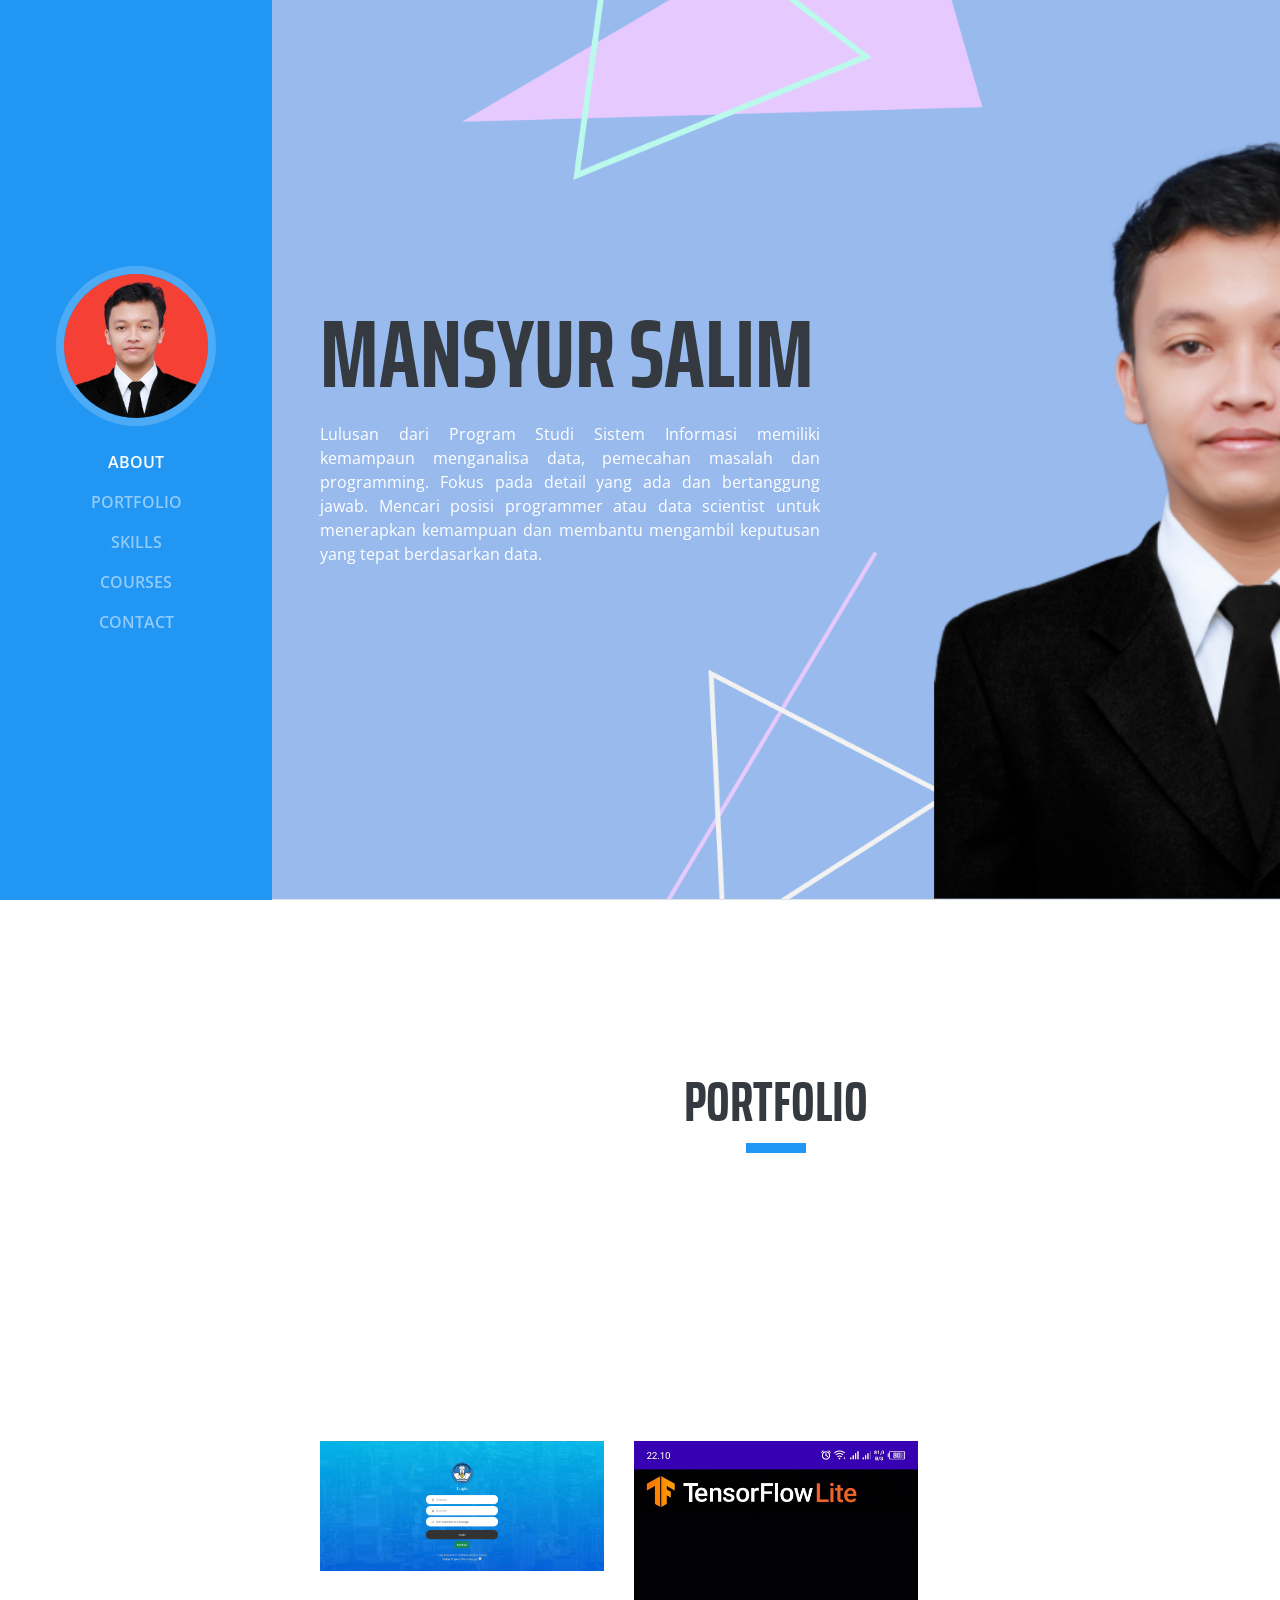
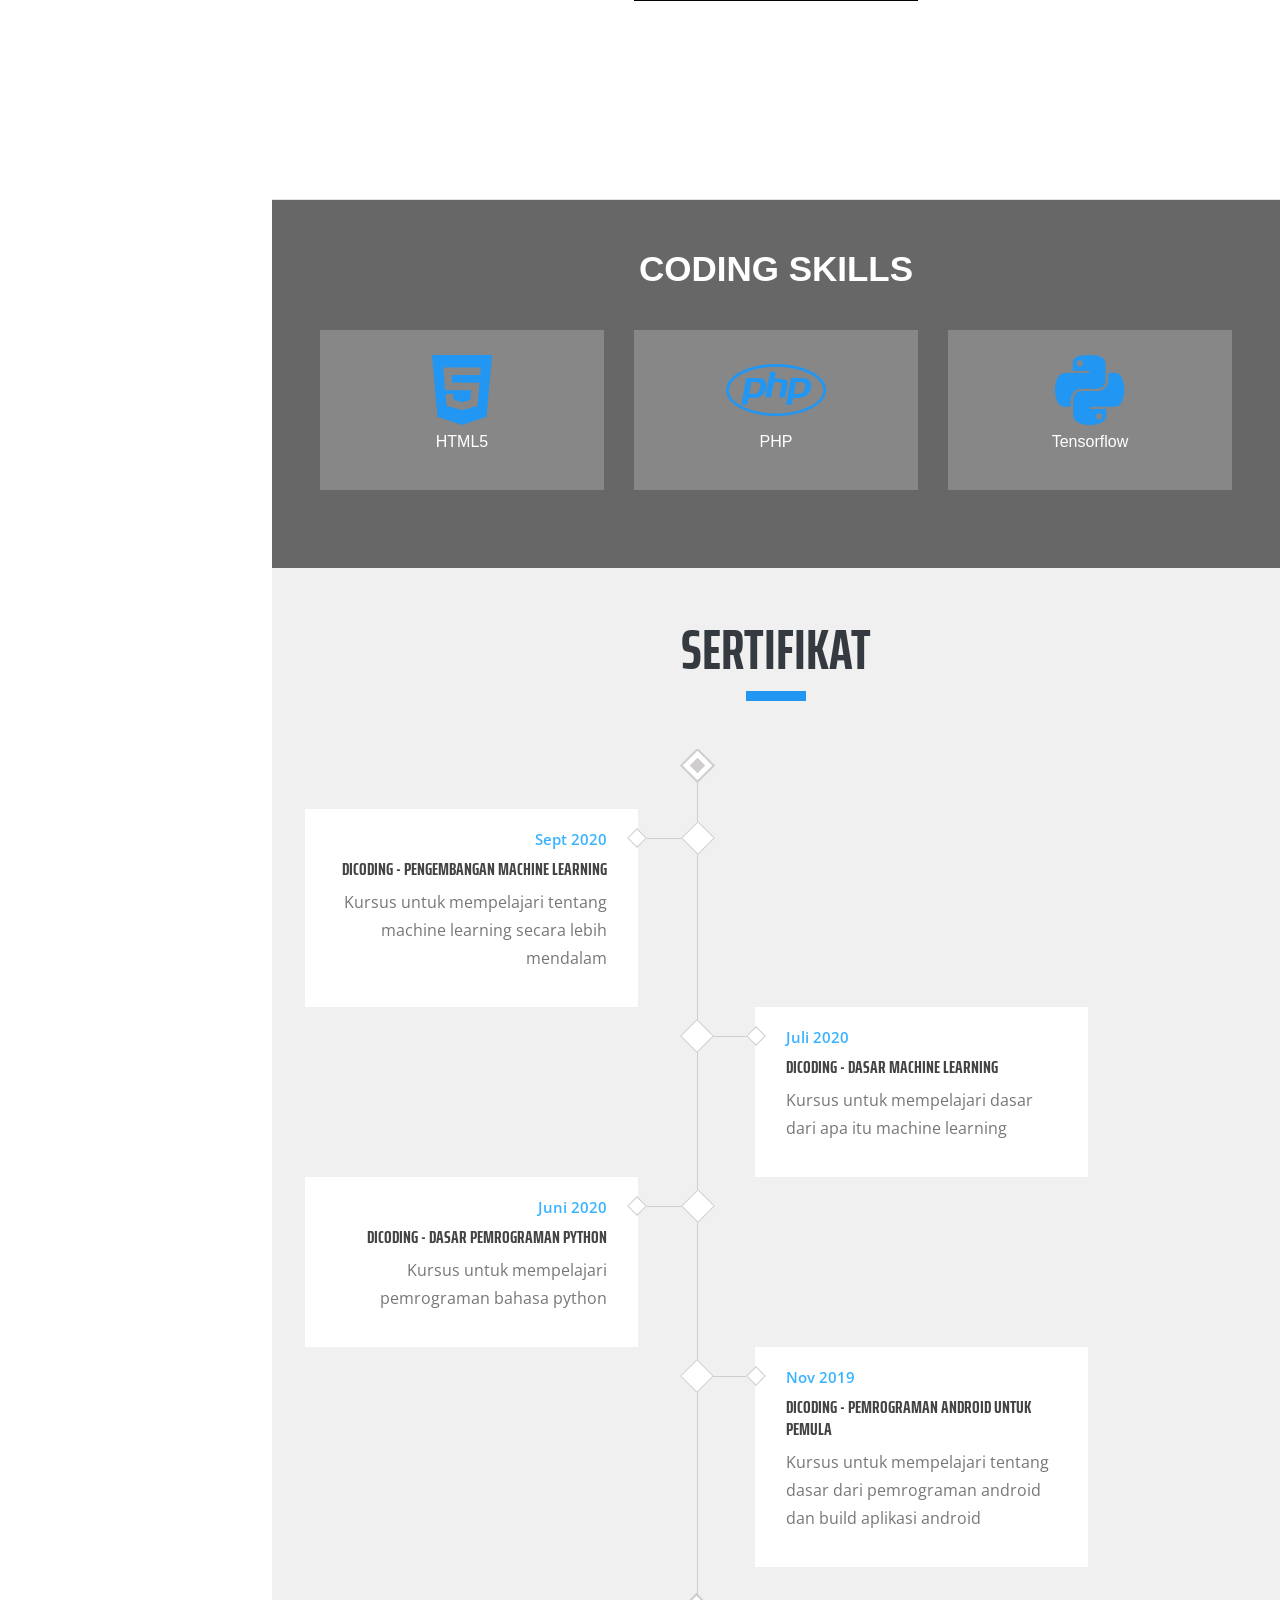
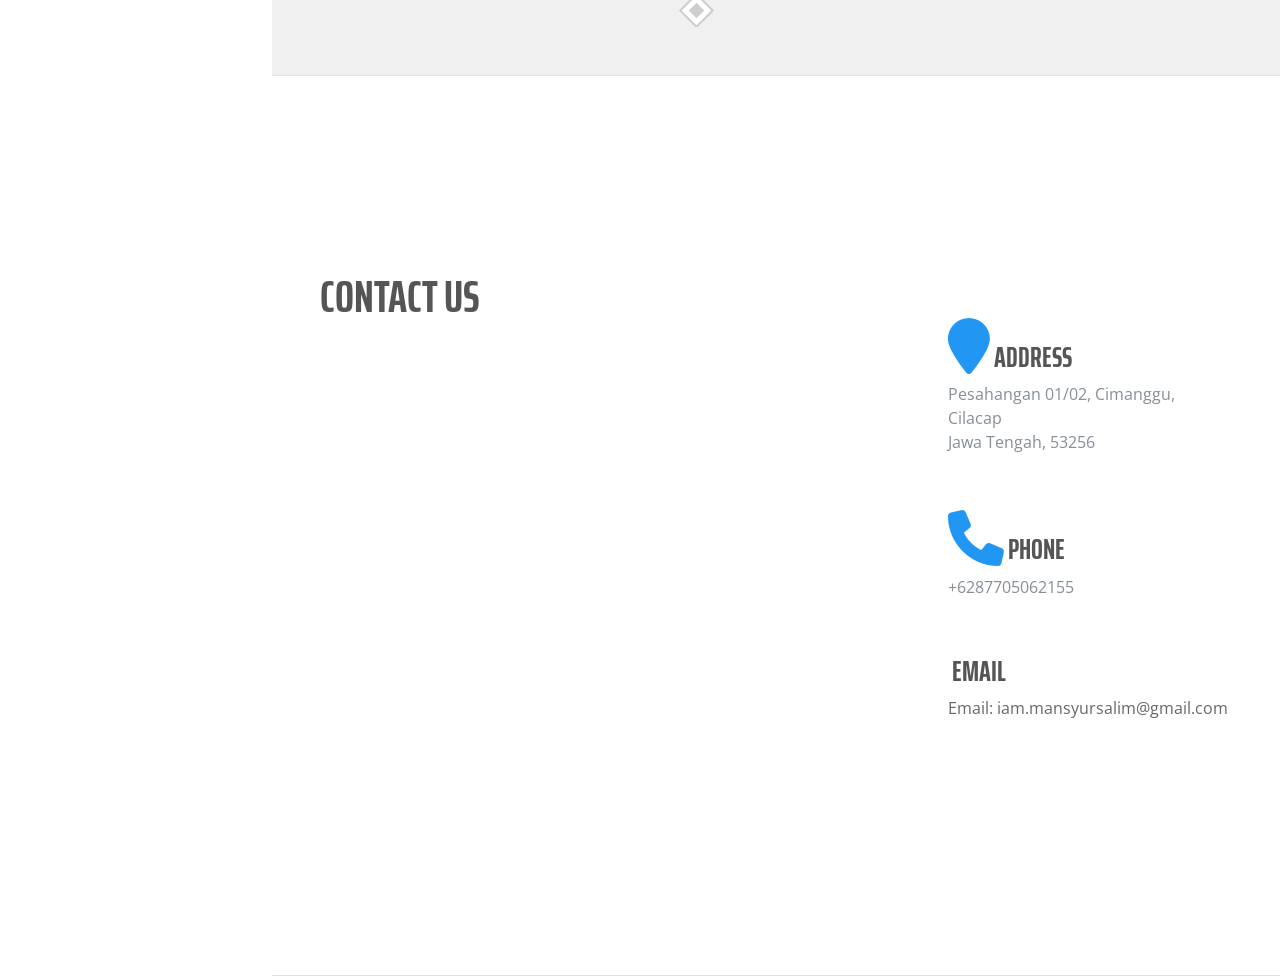
==== index.html @ 496618ad "major update" ====
<!DOCTYPE html>
<html lang="en">

<head>
  <meta charset="utf-8">
  <meta name="viewport" content="width=device-width, initial-scale=1, shrink-to-fit=no">
  <meta name="description" content="portfolio">
  <meta name="author" content="mansyur salim">

  <link rel="shortcut icon" href="assets/img/1700016093_Mansyur_Salim_hitam_putih.jpeg" type="image/x-icon">
  <title>Portfolio</title>

  <!-- Global stylesheets -->
  <link href="assets/css/bootstrap/bootstrap.min.css" rel="stylesheet">
  <link href="https://fonts.googleapis.com/css?family=Saira+Extra+Condensed:100,200,300,400,500,600,700,800,900" rel="stylesheet">
  <link href="https://fonts.googleapis.com/css?family=Open+Sans:300,300i,400,400i,600,600i,700,700i,800,800i" rel="stylesheet">
  <link href="assets/css/font-awesome/css/fontawesome.min.css" rel="stylesheet">
  <link href="assets/css/devicons/css/devicons.min.css" rel="stylesheet">
  <link rel="stylesheet" href="assets/css/font-awesome/css/solid.min.css">
  <link rel="stylesheet" href="assets/css/font-awesome/css/brands.min.css">
  <link href="assets/css/simple-line-icons/css/simple-line-icons.css" rel="stylesheet">
  <link href="assets/css/style.css" rel="stylesheet">
</head>

<body id="page-top">

  <nav class="navbar navbar-expand-lg navbar-dark bg-primary fixed-top" id="sideNav">
    <a class="navbar-brand js-scroll-trigger" href="#page-top">
      <span class="d-block d-lg-none  mx-0 px-0"><img src="assets/img/logo-white.png" alt="" class="img-fluid"></span>
      <span class="d-none d-lg-block">
        <img class="img-fluid img-profile rounded-circle mx-auto mb-2" src="assets/img/1700016093_Mansyur_Salim_Warna-removebg-preview.jpg" alt="">
      </span>
    </a>
    <button class="navbar-toggler" type="button" data-toggle="collapse" data-target="#navbarSupportedContent" aria-controls="navbarSupportedContent" aria-expanded="false" aria-label="Toggle navigation">
      <span class="navbar-toggler-icon"></span>
    </button>
    <div class="collapse navbar-collapse" id="navbarSupportedContent">
      <ul class="navbar-nav">
        <li class="nav-item">
          <a class="nav-link js-scroll-trigger" href="#about">About</a>
        </li>
        <li class="nav-item">
          <a class="nav-link js-scroll-trigger" href="#portfolio">Portfolio</a>
        </li>
        <li class="nav-item">
          <a class="nav-link js-scroll-trigger" href="#skills">Skills</a>
        </li>
        <li class="nav-item">
          <a class="nav-link js-scroll-trigger" href="#awards">Courses</a>
        </li>
        <li class="nav-item">
          <a class="nav-link js-scroll-trigger" href="#contact">Contact</a>
        </li>
      </ul>
    </div>
  </nav>

  <div class="container-fluid p-0">

    <!--====================================================
                        ABOUT
    ======================================================-->
    <section class="resume-section p-3 p-lg-5 d-flex d-column" id="about">
      <div class="my-auto">
        <img src="assets/assets/img/logo-s.png" class="img-fluid mb-3" alt="">
        <h1 class="mb-0">Mansyur Salim
        </h1>
        <br>
        <p class="mb-5" style="max-width: 500px; color: white; text-align: justify;">
          Lulusan dari Program Studi Sistem Informasi memiliki kemampaun menganalisa data, pemecahan masalah dan programming. Fokus pada detail yang ada dan bertanggung jawab. Mencari posisi programmer atau data scientist untuk menerapkan kemampuan dan membantu mengambil keputusan yang tepat berdasarkan data.
        </p>
      </div>
    </section>

    <!--====================================================
                        EXPERIENCE
    ======================================================-->

    <!--====================================================
                        PORTFOLIO
    ======================================================-->
    <section class="resume-section p-3 p-lg-5 d-flex flex-column" id="portfolio">
      <div class="row my-auto">
        <div class="col-12">
          <h2 class="  text-center">Portfolio</h2>
          <div class="mb-5 heading-border"></div>
        </div>
      </div>
      <div class="row my-auto">
        <div class="col-sm-4 portfolio-item filter finance">
          <a class="portfolio-link" href="#portfolioModal1" data-toggle="modal">
            <div class="caption-port">
              <div class="caption-port-content">
                <i class="fa fa-search-plus fa-3x"></i>
              </div>
            </div>
            <img class="img-fluid" src="assets/img/web-sekolah/websekolah1.png" alt="">
          </a>
        </div>
        <div class="col-sm-4 portfolio-item filter marketing">
          <a class="portfolio-link" href="#portfolioModal2" data-toggle="modal">
            <div class="caption-port">
              <div class="caption-port-content">
                <i class="fa fa-search-plus fa-3x"></i>
              </div>
            </div>
            <img class="img-fluid" src="assets/img/klasifikasi/Screenshot_20220427-221025.jpg" alt="">
          </a>
        </div>
      </div>
    </section>

    <!--====================================================
                        SKILLS
    ======================================================-->
    <section class=" d-flex flex-column" id="skills">
      <div class="p-lg-5 p-3 skill-cover">
        <h3 class="text-center text-white">Coding Skills</h3>
        <div class="row text-center my-auto ">
          <div class="col-md-4 col-sm-6">
            <div class="skill-item">
              <i class="fa-brands fa-html5 fa-5x"></i>
              <p>HTML5</p>
            </div>
          </div>
          <div class="col-md-4 col-sm-6">
            <div class="skill-item">
              <i class="fa-brands fa-php fa-5x"></i>
              <p>PHP</p>
            </div>
          </div>
          <div class="col-md-4 col-sm-6">
            <div class="skill-item">
              <i class="fa-brands fa-python fa-5x"></i>
              <p>Tensorflow</p>
            </div>
          </div>
        </div>
      </div>
    </section>

    <!--====================================================
                           AWARDS
    ======================================================-->
    <section class="resume-section p-3 p-lg-5 d-flex flex-column" id="awards">
      <div class="row my-auto">
        <div class="col-12">
          <h2 class="text-center">Sertifikat</h2>
          <div class="mb-5 heading-border"></div>
        </div>
        <div class="main-award" id="award-box">
          <div class="award">
            <div class="award-icon"></div>
            <div class="award-content">
              <span class="date">Sept 2020</span>
              <h5 class="title">Dicoding - Pengembangan Machine Learning</h5>
              <p class="description">
                Kursus untuk mempelajari tentang machine learning secara lebih mendalam
              </p>
            </div>
          </div>
          <div class="award">
            <div class="award-icon"></div>
            <div class="award-content">
              <span class="date">Juli 2020</span>
              <h5 class="title">Dicoding - Dasar Machine Learning</h5>
              <p class="description">
                Kursus untuk mempelajari dasar dari apa itu machine learning
              </p>
            </div>
          </div>
          <div class="award">
            <div class="award-icon"></div>
            <div class="award-content">
              <span class="date">Juni 2020</span>
              <h5 class="title">Dicoding - Dasar Pemrograman Python</h5>
              <p class="description">
                Kursus untuk mempelajari pemrograman bahasa python
              </p>
            </div>
          </div>
          <div class="award">
            <div class="award-icon"></div>
            <div class="award-content">
              <span class="date">Nov 2019</span>
              <h5 class="title">Dicoding - Pemrograman Android Untuk Pemula</h5>
              <p class="description">
                Kursus untuk mempelajari tentang dasar dari pemrograman android dan build aplikasi android
              </p>
            </div>
          </div>
        </div>
      </div>
    </section>

    <!--====================================================
                          CONTACT
    ======================================================-->
    <section class="resume-section p-3 p-lg-5 d-flex flex-column">
      <div class="row my-auto" id="contact">
        <div class="col-md-8">
          <div class="contact-cont">
            <h3>CONTACT Us</h3>
            <div class="heading-border-light"></div>
          </div>
          <div class="row con-form">
            <iframe src="https://www.google.com/maps/embed?pb=!1m18!1m12!1m3!1d565.8130640907743!2d108.8262389505713!3d-7.279540007158747!2m3!1f0!2f0!3f0!3m2!1i1024!2i768!4f13.1!3m3!1m2!1s0x2e6f821743b5854f%3A0x69e11459e1bb06b6!2zN8KwMTYnNDcuMSJTIDEwOMKwNDknMzYuMiJF!5e0!3m2!1sid!2sid!4v1651069958081!5m2!1sid!2sid" width="100%" height="450" style="border:0;" allowfullscreen="" loading="lazy" referrerpolicy="no-referrer-when-downgrade"></iframe>
          </div>
        </div>
        <div class="col-md-4 col-sm-12 mt-5">
          <div class="contact-cont2">
            <div class="contact-add contact-box-desc">
              <h3><i class="fa fa-map-marker cl-atlantis fa-2x"></i> Address</h3>
              <p>Pesahangan 01/02, Cimanggu, Cilacap<br>
                Jawa Tengah, 53256 <br></p>
            </div>
            <div class="contact-phone contact-side-desc contact-box-desc">
              <h3><i class="fa fa-phone cl-atlantis fa-2x"></i> Phone</h3>
              <p>+6287705062155</p>
            </div>
            <div class="contact-mail contact-side-desc contact-box-desc">
              <h3><i class="fa fa-envelope-o cl-atlantis fa-2x"></i> Email</h3>
              <address class="address-details-f">
                Email: iam.mansyursalim@gmail.com
              </address>
            </div>
          </div>
        </div>
      </div>
    </section>

  </div>

  <!--====================================================
                    PORTFOLIO MODALS
======================================================-->
  <div class="portfolio-modal modal fade" id="portfolioModal1" tabindex="-1" role="dialog" aria-hidden="true">
    <div class="modal-dialog" role="document">
      <div class="modal-content">
        <div class="close-modal" data-dismiss="modal">
          <div class="lr">
            <div class="rl"></div>
          </div>
        </div>
        <div class="container">
          <div class="row">
            <div class="modal-body">
              <div class="title-bar">
                <div class="col-md-12">
                  <h2 class="text-center">Our Project</h2>
                  <div class="heading-border"></div>
                </div>
              </div>
              <div class="row">
                <div class="col-md-6">
                  <img class="img-fluid img-centered" src="assets/img/web-sekolah/websekolah1.png" alt="">
                </div>
                <div class="col-md-6">
                  <p>Project untuk profile sekolah yang dibangun dengan menggunakan bahasa Pemrograman PHP dan MYSQL</p>
                  <ul class="list-inline item-details">
                    <li>Date:
                      <strong>
                        Februari 2022
                      </strong>
                    </li>
                    <li>Sample Photo:
                      <strong>
                        <a href="web-sekolah.html">Galeri Foto</a>
                      </strong>
                    </li>
                  </ul>
                  <button class="btn btn-general btn-white" type="button" data-dismiss="modal">
                    <i class="fa fa-times"></i> Close
                  </button>
                </div>
              </div>
            </div>
          </div>
        </div>
      </div>
    </div>
  </div>
  <div class="portfolio-modal modal fade" id="portfolioModal2" tabindex="-1" role="dialog" aria-hidden="true">
    <div class="modal-dialog" role="document">
      <div class="modal-content">
        <div class="close-modal" data-dismiss="modal">
          <div class="lr">
            <div class="rl"></div>
          </div>
        </div>
        <div class="container">
          <div class="row">
            <div class="modal-body">
              <div class="title-bar">
                <div class="col-md-12">
                  <h2 class="text-center">Our Project</h2>
                  <div class="heading-border"></div>
                </div>
              </div>
              <div class="row">
                <div class="col-md-6">
                  <img class="img-fluid img-centered" src="assets/img/klasifikasi/Screenshot_20220427-221025.jpg" alt="">
                </div>
                <div class="col-md-6">
                  <p>Project Machine Learning dengan menggunakan tensorflow untuk mengklasifikasikan bunga hias berbasis android</p>
                  <ul class="list-inline item-details">
                    <li>Date:
                      <strong>
                        Desember 2021</a>
                      </strong>
                    </li>
                    <li>Sample Photo:
                      <strong>
                        <a href="klasifikasi.html">Galeri</a>
                      </strong>
                    </li>
                  </ul>
                  <button class="btn btn-general btn-white" type="button" data-dismiss="modal">
                    <i class="fa fa-times"></i> Close
                  </button>
                </div>
              </div>
            </div>
          </div>
        </div>
      </div>
    </div>
  </div>

  <!-- Global javascript -->
  <script src="assets/js/jquery/jquery.min.js"></script>
  <script src="assets/js/bootstrap/bootstrap.bundle.min.js"></script>
  <script src="assets/js/jquery-easing/jquery.easing.min.js"></script>
  <script src="assets/js/counter/jquery.waypoints.min.js"></script>
  <script src="assets/js/counter/jquery.counterup.min.js"></script>
  <script src="assets/js/custom.js"></script>
  <script>
    $(document).ready(function() {

      $(".filter-b").click(function() {
        var value = $(this).attr('data-filter');
        if (value == "all") {
          $('.filter').show('1000');
        } else {
          $(".filter").not('.' + value).hide('3000');
          $('.filter').filter('.' + value).show('3000');
        }
      });

      if ($(".filter-b").removeClass("active")) {
        $(this).removeClass("active");
      }
      $(this).addClass("active");
    });

    // SKILLS
    $(function() {
      $('.counter').counterUp({
        delay: 10,
        time: 2000
      });

    });
  </script>
</body>

</html>
---- assets/css/devicons/css/devicons.min.css ----
/*!
 *  Devicons 1.8.0 made by Theodore Vorillas / http://vorillaz.com 
 */
@font-face{font-family:devicons;src:url(../fonts/devicons.eot?xqxft6);src:url(../fonts/devicons.eot?#iefixxqxft6) format("embedded-opentype"),url(../fonts/devicons.woff?xqxft6) format("woff"),url(../fonts/devicons.ttf?xqxft6) format("truetype"),url(../fonts/devicons.svg?xqxft6#devicons) format("svg");font-weight:400;font-style:normal}.devicons{font-family:devicons;speak:none;font-style:normal;font-weight:400;font-variant:normal;text-transform:none;line-height:1;-webkit-font-smoothing:antialiased;-moz-osx-font-smoothing:grayscale}.devicons-git:before{content:"\e602"}.devicons-git_compare:before{content:"\e628"}.devicons-git_branch:before{content:"\e625"}.devicons-git_commit:before{content:"\e629"}.devicons-git_pull_request:before{content:"\e626"}.devicons-git_merge:before{content:"\e627"}.devicons-bitbucket:before{content:"\e603"}.devicons-github_alt:before{content:"\e608"}.devicons-github_badge:before{content:"\e609"}.devicons-github:before{content:"\e60a"}.devicons-github_full:before{content:"\e617"}.devicons-java:before{content:"\e638"}.devicons-ruby:before{content:"\e639"}.devicons-scala:before{content:"\e637"}.devicons-python:before{content:"\e63c"}.devicons-go:before{content:"\e624"}.devicons-ruby_on_rails:before{content:"\e63b"}.devicons-django:before{content:"\e61d"}.devicons-markdown:before{content:"\e63e"}.devicons-php:before{content:"\e63d"}.devicons-mysql:before{content:"\e604"}.devicons-streamline:before{content:"\e605"}.devicons-database:before{content:"\e606"}.devicons-laravel:before{content:"\e63f"}.devicons-javascript:before{content:"\e64e"}.devicons-angular:before{content:"\e653"}.devicons-backbone:before{content:"\e652"}.devicons-coffeescript:before{content:"\e651"}.devicons-jquery:before{content:"\e650"}.devicons-modernizr:before{content:"\e620"}.devicons-jquery_ui:before{content:"\e654"}.devicons-ember:before{content:"\e61b"}.devicons-dojo:before{content:"\e61c"}.devicons-nodejs:before{content:"\e619"}.devicons-nodejs_small:before{content:"\e618"}.devicons-javascript_shield:before{content:"\e64f"}.devicons-bootstrap:before{content:"\e647"}.devicons-sass:before{content:"\e64b"}.devicons-css3_full:before{content:"\e64a"}.devicons-css3:before{content:"\e649"}.devicons-html5:before{content:"\e636"}.devicons-html5_multimedia:before{content:"\e632"}.devicons-html5_device_access:before{content:"\e633"}.devicons-html5_3d_effects:before{content:"\e635"}.devicons-html5_connectivity:before{content:"\e634"}.devicons-ghost_small:before{content:"\e614"}.devicons-ghost:before{content:"\e61f"}.devicons-magento:before{content:"\e640"}.devicons-joomla:before{content:"\e641"}.devicons-jekyll_small:before{content:"\e60d"}.devicons-drupal:before{content:"\e642"}.devicons-wordpress:before{content:"\e60b"}.devicons-grunt:before{content:"\e64c"}.devicons-bower:before{content:"\e64d"}.devicons-npm:before{content:"\e61e"}.devicons-yahoo_small:before{content:"\e62b"}.devicons-yahoo:before{content:"\e615"}.devicons-bing_small:before{content:"\e600"}.devicons-windows:before{content:"\e60f"}.devicons-linux:before{content:"\e612"}.devicons-ubuntu:before{content:"\e63a"}.devicons-android:before{content:"\e60e"}.devicons-apple:before{content:"\e611"}.devicons-appstore:before{content:"\e613"}.devicons-phonegap:before{content:"\e630"}.devicons-blackberry:before{content:"\e623"}.devicons-stackoverflow:before{content:"\e610"}.devicons-techcrunch:before{content:"\e62c"}.devicons-codrops:before{content:"\e62f"}.devicons-css_tricks:before{content:"\e601"}.devicons-smashing_magazine:before{content:"\e62d"}.devicons-netmagazine:before{content:"\e62e"}.devicons-codepen:before{content:"\e616"}.devicons-cssdeck:before{content:"\e62a"}.devicons-hackernews:before{content:"\e61a"}.devicons-dropbox:before{content:"\e607"}.devicons-google_drive:before{content:"\e631"}.devicons-visualstudio:before{content:"\e60c"}.devicons-unity_small:before{content:"\e621"}.devicons-raspberry_pi:before{content:"\e622"}.devicons-chrome:before{content:"\e643"}.devicons-ie:before{content:"\e644"}.devicons-firefox:before{content:"\e645"}.devicons-opera:before{content:"\e646"}.devicons-safari:before{content:"\e648"}.devicons-swift:before{content:"\e655"}.devicons-symfony:before{content:"\e656"}.devicons-symfony_badge:before{content:"\e657"}.devicons-less:before{content:"\e658"}.devicons-stylus:before{content:"\e659"}.devicons-trello:before{content:"\e65a"}.devicons-atlassian:before{content:"\e65b"}.devicons-jira:before{content:"\e65c"}.devicons-envato:before{content:"\e65d"}.devicons-snap_svg:before{content:"\e65e"}.devicons-raphael:before{content:"\e65f"}.devicons-google_analytics:before{content:"\e660"}.devicons-compass:before{content:"\e661"}.devicons-onedrive:before{content:"\e662"}.devicons-gulp:before{content:"\e663"}.devicons-atom:before{content:"\e664"}.devicons-cisco:before{content:"\e665"}.devicons-nancy:before{content:"\e666"}.devicons-clojure:before{content:"\e668"}.devicons-clojure_alt:before{content:"\e66a"}.devicons-perl:before{content:"\e669"}.devicons-celluloid:before{content:"\e66b"}.devicons-w3c:before{content:"\e66c"}.devicons-redis:before{content:"\e66d"}.devicons-postgresql:before{content:"\e66e"}.devicons-webplatform:before{content:"\e66f"}.devicons-jenkins:before{content:"\e667"}.devicons-requirejs:before{content:"\e670"}.devicons-opensource:before{content:"\e671"}.devicons-typo3:before{content:"\e672"}.devicons-uikit:before{content:"\e673"}.devicons-doctrine:before{content:"\e674"}.devicons-groovy:before{content:"\e675"}.devicons-nginx:before{content:"\e676"}.devicons-haskell:before{content:"\e677"}.devicons-zend:before{content:"\e678"}.devicons-gnu:before{content:"\e679"}.devicons-yeoman:before{content:"\e67a"}.devicons-heroku:before{content:"\e67b"}.devicons-debian:before{content:"\e67d"}.devicons-travis:before{content:"\e67e"}.devicons-dotnet:before{content:"\e67f"}.devicons-codeigniter:before{content:"\e680"}.devicons-javascript_badge:before{content:"\e681"}.devicons-yii:before{content:"\e682"}.devicons-msql_server:before{content:"\e67c"}.devicons-composer:before{content:"\e683"}.devicons-krakenjs_badge:before{content:"\e684"}.devicons-krakenjs:before{content:"\e685"}.devicons-mozilla:before{content:"\e686"}.devicons-firebase:before{content:"\e687"}.devicons-sizzlejs:before{content:"\e688"}.devicons-creativecommons:before{content:"\e689"}.devicons-creativecommons_badge:before{content:"\e68a"}.devicons-mitlicence:before{content:"\e68b"}.devicons-senchatouch:before{content:"\e68c"}.devicons-bugsense:before{content:"\e68d"}.devicons-extjs:before{content:"\e68e"}.devicons-mootools_badge:before{content:"\e68f"}.devicons-mootools:before{content:"\e690"}.devicons-ruby_rough:before{content:"\e691"}.devicons-komodo:before{content:"\e692"}.devicons-coda:before{content:"\e693"}.devicons-bintray:before{content:"\e694"}.devicons-terminal:before{content:"\e695"}.devicons-code:before{content:"\e696"}.devicons-responsive:before{content:"\e697"}.devicons-dart:before{content:"\e698"}.devicons-aptana:before{content:"\e699"}.devicons-mailchimp:before{content:"\e69a"}.devicons-netbeans:before{content:"\e69b"}.devicons-dreamweaver:before{content:"\e69c"}.devicons-brackets:before{content:"\e69d"}.devicons-eclipse:before{content:"\e69e"}.devicons-cloud9:before{content:"\e69f"}.devicons-scrum:before{content:"\e6a0"}.devicons-prolog:before{content:"\e6a1"}.devicons-terminal_badge:before{content:"\e6a2"}.devicons-code_badge:before{content:"\e6a3"}.devicons-mongodb:before{content:"\e6a4"}.devicons-meteor:before{content:"\e6a5"}.devicons-meteorfull:before{content:"\e6a6"}.devicons-fsharp:before{content:"\e6a7"}.devicons-rust:before{content:"\e6a8"}.devicons-ionic:before{content:"\e6a9"}.devicons-sublime:before{content:"\e6aa"}.devicons-appcelerator:before{content:"\e6ab"}.devicons-asterisk:before{content:"\e6ac"}.devicons-aws:before{content:"\e6ad"}.devicons-digital-ocean:before{content:"\e6ae"}.devicons-dlang:before{content:"\e6af"}.devicons-docker:before{content:"\e6b0"}.devicons-erlang:before{content:"\e6b1"}.devicons-google-cloud-platform:before{content:"\e6b2"}.devicons-grails:before{content:"\e6b3"}.devicons-illustrator:before{content:"\e6b4"}.devicons-intellij:before{content:"\e6b5"}.devicons-materializecss:before{content:"\e6b6"}.devicons-openshift:before{content:"\e6b7"}.devicons-photoshop:before{content:"\e6b8"}.devicons-rackspace:before{content:"\e6b9"}.devicons-react:before{content:"\e6ba"}.devicons-redhat:before{content:"\e6bb"}.devicons-scriptcs:before{content:"\e6bc"}.devicons-sqllite:before{content:"\e6c4"}.devicons-vim:before{content:"\e6c5"}
---- assets/css/font-awesome/css/solid.min.css ----
/*!
 * Font Awesome Free 6.1.1 by @fontawesome - https://fontawesome.com
 * License - https://fontawesome.com/license/free (Icons: CC BY 4.0, Fonts: SIL OFL 1.1, Code: MIT License)
 * Copyright 2022 Fonticons, Inc.
 */
:host,:root{--fa-font-solid:normal 900 1em/1 "Font Awesome 6 Free"}@font-face{font-family:"Font Awesome 6 Free";font-style:normal;font-weight:900;font-display:block;src:url(../webfonts/fa-solid-900.woff2) format("woff2"),url(../webfonts/fa-solid-900.ttf) format("truetype")}.fa-solid,.fas{font-family:"Font Awesome 6 Free";font-weight:900}
---- assets/css/font-awesome/css/brands.min.css ----
/*!
 * Font Awesome Free 6.1.1 by @fontawesome - https://fontawesome.com
 * License - https://fontawesome.com/license/free (Icons: CC BY 4.0, Fonts: SIL OFL 1.1, Code: MIT License)
 * Copyright 2022 Fonticons, Inc.
 */
:host,:root{--fa-font-brands:normal 400 1em/1 "Font Awesome 6 Brands"}@font-face{font-family:"Font Awesome 6 Brands";font-style:normal;font-weight:400;font-display:block;src:url(../webfonts/fa-brands-400.woff2) format("woff2"),url(../webfonts/fa-brands-400.ttf) format("truetype")}.fa-brands,.fab{font-family:"Font Awesome 6 Brands";font-weight:400}.fa-42-group:before,.fa-innosoft:before{content:"\e080"}.fa-500px:before{content:"\f26e"}.fa-accessible-icon:before{content:"\f368"}.fa-accusoft:before{content:"\f369"}.fa-adn:before{content:"\f170"}.fa-adversal:before{content:"\f36a"}.fa-affiliatetheme:before{content:"\f36b"}.fa-airbnb:before{content:"\f834"}.fa-algolia:before{content:"\f36c"}.fa-alipay:before{content:"\f642"}.fa-amazon:before{content:"\f270"}.fa-amazon-pay:before{content:"\f42c"}.fa-amilia:before{content:"\f36d"}.fa-android:before{content:"\f17b"}.fa-angellist:before{content:"\f209"}.fa-angrycreative:before{content:"\f36e"}.fa-angular:before{content:"\f420"}.fa-app-store:before{content:"\f36f"}.fa-app-store-ios:before{content:"\f370"}.fa-apper:before{content:"\f371"}.fa-apple:before{content:"\f179"}.fa-apple-pay:before{content:"\f415"}.fa-artstation:before{content:"\f77a"}.fa-asymmetrik:before{content:"\f372"}.fa-atlassian:before{content:"\f77b"}.fa-audible:before{content:"\f373"}.fa-autoprefixer:before{content:"\f41c"}.fa-avianex:before{content:"\f374"}.fa-aviato:before{content:"\f421"}.fa-aws:before{content:"\f375"}.fa-bandcamp:before{content:"\f2d5"}.fa-battle-net:before{content:"\f835"}.fa-behance:before{content:"\f1b4"}.fa-behance-square:before{content:"\f1b5"}.fa-bilibili:before{content:"\e3d9"}.fa-bimobject:before{content:"\f378"}.fa-bitbucket:before{content:"\f171"}.fa-bitcoin:before{content:"\f379"}.fa-bity:before{content:"\f37a"}.fa-black-tie:before{content:"\f27e"}.fa-blackberry:before{content:"\f37b"}.fa-blogger:before{content:"\f37c"}.fa-blogger-b:before{content:"\f37d"}.fa-bluetooth:before{content:"\f293"}.fa-bluetooth-b:before{content:"\f294"}.fa-bootstrap:before{content:"\f836"}.fa-bots:before{content:"\e340"}.fa-btc:before{content:"\f15a"}.fa-buffer:before{content:"\f837"}.fa-buromobelexperte:before{content:"\f37f"}.fa-buy-n-large:before{content:"\f8a6"}.fa-buysellads:before{content:"\f20d"}.fa-canadian-maple-leaf:before{content:"\f785"}.fa-cc-amazon-pay:before{content:"\f42d"}.fa-cc-amex:before{content:"\f1f3"}.fa-cc-apple-pay:before{content:"\f416"}.fa-cc-diners-club:before{content:"\f24c"}.fa-cc-discover:before{content:"\f1f2"}.fa-cc-jcb:before{content:"\f24b"}.fa-cc-mastercard:before{content:"\f1f1"}.fa-cc-paypal:before{content:"\f1f4"}.fa-cc-stripe:before{content:"\f1f5"}.fa-cc-visa:before{content:"\f1f0"}.fa-centercode:before{content:"\f380"}.fa-centos:before{content:"\f789"}.fa-chrome:before{content:"\f268"}.fa-chromecast:before{content:"\f838"}.fa-cloudflare:before{content:"\e07d"}.fa-cloudscale:before{content:"\f383"}.fa-cloudsmith:before{content:"\f384"}.fa-cloudversify:before{content:"\f385"}.fa-cmplid:before{content:"\e360"}.fa-codepen:before{content:"\f1cb"}.fa-codiepie:before{content:"\f284"}.fa-confluence:before{content:"\f78d"}.fa-connectdevelop:before{content:"\f20e"}.fa-contao:before{content:"\f26d"}.fa-cotton-bureau:before{content:"\f89e"}.fa-cpanel:before{content:"\f388"}.fa-creative-commons:before{content:"\f25e"}.fa-creative-commons-by:before{content:"\f4e7"}.fa-creative-commons-nc:before{content:"\f4e8"}.fa-creative-commons-nc-eu:before{content:"\f4e9"}.fa-creative-commons-nc-jp:before{content:"\f4ea"}.fa-creative-commons-nd:before{content:"\f4eb"}.fa-creative-commons-pd:before{content:"\f4ec"}.fa-creative-commons-pd-alt:before{content:"\f4ed"}.fa-creative-commons-remix:before{content:"\f4ee"}.fa-creative-commons-sa:before{content:"\f4ef"}.fa-creative-commons-sampling:before{content:"\f4f0"}.fa-creative-commons-sampling-plus:before{content:"\f4f1"}.fa-creative-commons-share:before{content:"\f4f2"}.fa-creative-commons-zero:before{content:"\f4f3"}.fa-critical-role:before{content:"\f6c9"}.fa-css3:before{content:"\f13c"}.fa-css3-alt:before{content:"\f38b"}.fa-cuttlefish:before{content:"\f38c"}.fa-d-and-d:before{content:"\f38d"}.fa-d-and-d-beyond:before{content:"\f6ca"}.fa-dailymotion:before{content:"\e052"}.fa-dashcube:before{content:"\f210"}.fa-deezer:before{content:"\e077"}.fa-delicious:before{content:"\f1a5"}.fa-deploydog:before{content:"\f38e"}.fa-deskpro:before{content:"\f38f"}.fa-dev:before{content:"\f6cc"}.fa-deviantart:before{content:"\f1bd"}.fa-dhl:before{content:"\f790"}.fa-diaspora:before{content:"\f791"}.fa-digg:before{content:"\f1a6"}.fa-digital-ocean:before{content:"\f391"}.fa-discord:before{content:"\f392"}.fa-discourse:before{content:"\f393"}.fa-dochub:before{content:"\f394"}.fa-docker:before{content:"\f395"}.fa-draft2digital:before{content:"\f396"}.fa-dribbble:before{content:"\f17d"}.fa-dribbble-square:before{content:"\f397"}.fa-dropbox:before{content:"\f16b"}.fa-drupal:before{content:"\f1a9"}.fa-dyalog:before{content:"\f399"}.fa-earlybirds:before{content:"\f39a"}.fa-ebay:before{content:"\f4f4"}.fa-edge:before{content:"\f282"}.fa-edge-legacy:before{content:"\e078"}.fa-elementor:before{content:"\f430"}.fa-ello:before{content:"\f5f1"}.fa-ember:before{content:"\f423"}.fa-empire:before{content:"\f1d1"}.fa-envira:before{content:"\f299"}.fa-erlang:before{content:"\f39d"}.fa-ethereum:before{content:"\f42e"}.fa-etsy:before{content:"\f2d7"}.fa-evernote:before{content:"\f839"}.fa-expeditedssl:before{content:"\f23e"}.fa-facebook:before{content:"\f09a"}.fa-facebook-f:before{content:"\f39e"}.fa-facebook-messenger:before{content:"\f39f"}.fa-facebook-square:before{content:"\f082"}.fa-fantasy-flight-games:before{content:"\f6dc"}.fa-fedex:before{content:"\f797"}.fa-fedora:before{content:"\f798"}.fa-figma:before{content:"\f799"}.fa-firefox:before{content:"\f269"}.fa-firefox-browser:before{content:"\e007"}.fa-first-order:before{content:"\f2b0"}.fa-first-order-alt:before{content:"\f50a"}.fa-firstdraft:before{content:"\f3a1"}.fa-flickr:before{content:"\f16e"}.fa-flipboard:before{content:"\f44d"}.fa-fly:before{content:"\f417"}.fa-font-awesome-flag:before,.fa-font-awesome-logo-full:before,.fa-font-awesome:before{content:"\f2b4"}.fa-fonticons:before{content:"\f280"}.fa-fonticons-fi:before{content:"\f3a2"}.fa-fort-awesome:before{content:"\f286"}.fa-fort-awesome-alt:before{content:"\f3a3"}.fa-forumbee:before{content:"\f211"}.fa-foursquare:before{content:"\f180"}.fa-free-code-camp:before{content:"\f2c5"}.fa-freebsd:before{content:"\f3a4"}.fa-fulcrum:before{content:"\f50b"}.fa-galactic-republic:before{content:"\f50c"}.fa-galactic-senate:before{content:"\f50d"}.fa-get-pocket:before{content:"\f265"}.fa-gg:before{content:"\f260"}.fa-gg-circle:before{content:"\f261"}.fa-git:before{content:"\f1d3"}.fa-git-alt:before{content:"\f841"}.fa-git-square:before{content:"\f1d2"}.fa-github:before{content:"\f09b"}.fa-github-alt:before{content:"\f113"}.fa-github-square:before{content:"\f092"}.fa-gitkraken:before{content:"\f3a6"}.fa-gitlab:before{content:"\f296"}.fa-gitter:before{content:"\f426"}.fa-glide:before{content:"\f2a5"}.fa-glide-g:before{content:"\f2a6"}.fa-gofore:before{content:"\f3a7"}.fa-golang:before{content:"\e40f"}.fa-goodreads:before{content:"\f3a8"}.fa-goodreads-g:before{content:"\f3a9"}.fa-google:before{content:"\f1a0"}.fa-google-drive:before{content:"\f3aa"}.fa-google-pay:before{content:"\e079"}.fa-google-play:before{content:"\f3ab"}.fa-google-plus:before{content:"\f2b3"}.fa-google-plus-g:before{content:"\f0d5"}.fa-google-plus-square:before{content:"\f0d4"}.fa-google-wallet:before{content:"\f1ee"}.fa-gratipay:before{content:"\f184"}.fa-grav:before{content:"\f2d6"}.fa-gripfire:before{content:"\f3ac"}.fa-grunt:before{content:"\f3ad"}.fa-guilded:before{content:"\e07e"}.fa-gulp:before{content:"\f3ae"}.fa-hacker-news:before{content:"\f1d4"}.fa-hacker-news-square:before{content:"\f3af"}.fa-hackerrank:before{content:"\f5f7"}.fa-hashnode:before{content:"\e499"}.fa-hips:before{content:"\f452"}.fa-hire-a-helper:before{content:"\f3b0"}.fa-hive:before{content:"\e07f"}.fa-hooli:before{content:"\f427"}.fa-hornbill:before{content:"\f592"}.fa-hotjar:before{content:"\f3b1"}.fa-houzz:before{content:"\f27c"}.fa-html5:before{content:"\f13b"}.fa-hubspot:before{content:"\f3b2"}.fa-ideal:before{content:"\e013"}.fa-imdb:before{content:"\f2d8"}.fa-instagram:before{content:"\f16d"}.fa-instagram-square:before{content:"\e055"}.fa-instalod:before{content:"\e081"}.fa-intercom:before{content:"\f7af"}.fa-internet-explorer:before{content:"\f26b"}.fa-invision:before{content:"\f7b0"}.fa-ioxhost:before{content:"\f208"}.fa-itch-io:before{content:"\f83a"}.fa-itunes:before{content:"\f3b4"}.fa-itunes-note:before{content:"\f3b5"}.fa-java:before{content:"\f4e4"}.fa-jedi-order:before{content:"\f50e"}.fa-jenkins:before{content:"\f3b6"}.fa-jira:before{content:"\f7b1"}.fa-joget:before{content:"\f3b7"}.fa-joomla:before{content:"\f1aa"}.fa-js:before{content:"\f3b8"}.fa-js-square:before{content:"\f3b9"}.fa-jsfiddle:before{content:"\f1cc"}.fa-kaggle:before{content:"\f5fa"}.fa-keybase:before{content:"\f4f5"}.fa-keycdn:before{content:"\f3ba"}.fa-kickstarter:before{content:"\f3bb"}.fa-kickstarter-k:before{content:"\f3bc"}.fa-korvue:before{content:"\f42f"}.fa-laravel:before{content:"\f3bd"}.fa-lastfm:before{content:"\f202"}.fa-lastfm-square:before{content:"\f203"}.fa-leanpub:before{content:"\f212"}.fa-less:before{content:"\f41d"}.fa-line:before{content:"\f3c0"}.fa-linkedin:before{content:"\f08c"}.fa-linkedin-in:before{content:"\f0e1"}.fa-linode:before{content:"\f2b8"}.fa-linux:before{content:"\f17c"}.fa-lyft:before{content:"\f3c3"}.fa-magento:before{content:"\f3c4"}.fa-mailchimp:before{content:"\f59e"}.fa-mandalorian:before{content:"\f50f"}.fa-markdown:before{content:"\f60f"}.fa-mastodon:before{content:"\f4f6"}.fa-maxcdn:before{content:"\f136"}.fa-mdb:before{content:"\f8ca"}.fa-medapps:before{content:"\f3c6"}.fa-medium-m:before,.fa-medium:before{content:"\f23a"}.fa-medrt:before{content:"\f3c8"}.fa-meetup:before{content:"\f2e0"}.fa-megaport:before{content:"\f5a3"}.fa-mendeley:before{content:"\f7b3"}.fa-microblog:before{content:"\e01a"}.fa-microsoft:before{content:"\f3ca"}.fa-mix:before{content:"\f3cb"}.fa-mixcloud:before{content:"\f289"}.fa-mixer:before{content:"\e056"}.fa-mizuni:before{content:"\f3cc"}.fa-modx:before{content:"\f285"}.fa-monero:before{content:"\f3d0"}.fa-napster:before{content:"\f3d2"}.fa-neos:before{content:"\f612"}.fa-nfc-directional:before{content:"\e530"}.fa-nfc-symbol:before{content:"\e531"}.fa-nimblr:before{content:"\f5a8"}.fa-node:before{content:"\f419"}.fa-node-js:before{content:"\f3d3"}.fa-npm:before{content:"\f3d4"}.fa-ns8:before{content:"\f3d5"}.fa-nutritionix:before{content:"\f3d6"}.fa-octopus-deploy:before{content:"\e082"}.fa-odnoklassniki:before{content:"\f263"}.fa-odnoklassniki-square:before{content:"\f264"}.fa-old-republic:before{content:"\f510"}.fa-opencart:before{content:"\f23d"}.fa-openid:before{content:"\f19b"}.fa-opera:before{content:"\f26a"}.fa-optin-monster:before{content:"\f23c"}.fa-orcid:before{content:"\f8d2"}.fa-osi:before{content:"\f41a"}.fa-padlet:before{content:"\e4a0"}.fa-page4:before{content:"\f3d7"}.fa-pagelines:before{content:"\f18c"}.fa-palfed:before{content:"\f3d8"}.fa-patreon:before{content:"\f3d9"}.fa-paypal:before{content:"\f1ed"}.fa-perbyte:before{content:"\e083"}.fa-periscope:before{content:"\f3da"}.fa-phabricator:before{content:"\f3db"}.fa-phoenix-framework:before{content:"\f3dc"}.fa-phoenix-squadron:before{content:"\f511"}.fa-php:before{content:"\f457"}.fa-pied-piper:before{content:"\f2ae"}.fa-pied-piper-alt:before{content:"\f1a8"}.fa-pied-piper-hat:before{content:"\f4e5"}.fa-pied-piper-pp:before{content:"\f1a7"}.fa-pied-piper-square:before{content:"\e01e"}.fa-pinterest:before{content:"\f0d2"}.fa-pinterest-p:before{content:"\f231"}.fa-pinterest-square:before{content:"\f0d3"}.fa-pix:before{content:"\e43a"}.fa-playstation:before{content:"\f3df"}.fa-product-hunt:before{content:"\f288"}.fa-pushed:before{content:"\f3e1"}.fa-python:before{content:"\f3e2"}.fa-qq:before{content:"\f1d6"}.fa-quinscape:before{content:"\f459"}.fa-quora:before{content:"\f2c4"}.fa-r-project:before{content:"\f4f7"}.fa-raspberry-pi:before{content:"\f7bb"}.fa-ravelry:before{content:"\f2d9"}.fa-react:before{content:"\f41b"}.fa-reacteurope:before{content:"\f75d"}.fa-readme:before{content:"\f4d5"}.fa-rebel:before{content:"\f1d0"}.fa-red-river:before{content:"\f3e3"}.fa-reddit:before{content:"\f1a1"}.fa-reddit-alien:before{content:"\f281"}.fa-reddit-square:before{content:"\f1a2"}.fa-redhat:before{content:"\f7bc"}.fa-renren:before{content:"\f18b"}.fa-replyd:before{content:"\f3e6"}.fa-researchgate:before{content:"\f4f8"}.fa-resolving:before{content:"\f3e7"}.fa-rev:before{content:"\f5b2"}.fa-rocketchat:before{content:"\f3e8"}.fa-rockrms:before{content:"\f3e9"}.fa-rust:before{content:"\e07a"}.fa-safari:before{content:"\f267"}.fa-salesforce:before{content:"\f83b"}.fa-sass:before{content:"\f41e"}.fa-schlix:before{content:"\f3ea"}.fa-screenpal:before{content:"\e570"}.fa-scribd:before{content:"\f28a"}.fa-searchengin:before{content:"\f3eb"}.fa-sellcast:before{content:"\f2da"}.fa-sellsy:before{content:"\f213"}.fa-servicestack:before{content:"\f3ec"}.fa-shirtsinbulk:before{content:"\f214"}.fa-shopify:before{content:"\e057"}.fa-shopware:before{content:"\f5b5"}.fa-simplybuilt:before{content:"\f215"}.fa-sistrix:before{content:"\f3ee"}.fa-sith:before{content:"\f512"}.fa-sitrox:before{content:"\e44a"}.fa-sketch:before{content:"\f7c6"}.fa-skyatlas:before{content:"\f216"}.fa-skype:before{content:"\f17e"}.fa-slack-hash:before,.fa-slack:before{content:"\f198"}.fa-slideshare:before{content:"\f1e7"}.fa-snapchat-ghost:before,.fa-snapchat:before{content:"\f2ab"}.fa-snapchat-square:before{content:"\f2ad"}.fa-soundcloud:before{content:"\f1be"}.fa-sourcetree:before{content:"\f7d3"}.fa-speakap:before{content:"\f3f3"}.fa-speaker-deck:before{content:"\f83c"}.fa-spotify:before{content:"\f1bc"}.fa-square-font-awesome:before{content:"\f425"}.fa-font-awesome-alt:before,.fa-square-font-awesome-stroke:before{content:"\f35c"}.fa-squarespace:before{content:"\f5be"}.fa-stack-exchange:before{content:"\f18d"}.fa-stack-overflow:before{content:"\f16c"}.fa-stackpath:before{content:"\f842"}.fa-staylinked:before{content:"\f3f5"}.fa-steam:before{content:"\f1b6"}.fa-steam-square:before{content:"\f1b7"}.fa-steam-symbol:before{content:"\f3f6"}.fa-sticker-mule:before{content:"\f3f7"}.fa-strava:before{content:"\f428"}.fa-stripe:before{content:"\f429"}.fa-stripe-s:before{content:"\f42a"}.fa-studiovinari:before{content:"\f3f8"}.fa-stumbleupon:before{content:"\f1a4"}.fa-stumbleupon-circle:before{content:"\f1a3"}.fa-superpowers:before{content:"\f2dd"}.fa-supple:before{content:"\f3f9"}.fa-suse:before{content:"\f7d6"}.fa-swift:before{content:"\f8e1"}.fa-symfony:before{content:"\f83d"}.fa-teamspeak:before{content:"\f4f9"}.fa-telegram-plane:before,.fa-telegram:before{content:"\f2c6"}.fa-tencent-weibo:before{content:"\f1d5"}.fa-the-red-yeti:before{content:"\f69d"}.fa-themeco:before{content:"\f5c6"}.fa-themeisle:before{content:"\f2b2"}.fa-think-peaks:before{content:"\f731"}.fa-tiktok:before{content:"\e07b"}.fa-trade-federation:before{content:"\f513"}.fa-trello:before{content:"\f181"}.fa-tumblr:before{content:"\f173"}.fa-tumblr-square:before{content:"\f174"}.fa-twitch:before{content:"\f1e8"}.fa-twitter:before{content:"\f099"}.fa-twitter-square:before{content:"\f081"}.fa-typo3:before{content:"\f42b"}.fa-uber:before{content:"\f402"}.fa-ubuntu:before{content:"\f7df"}.fa-uikit:before{content:"\f403"}.fa-umbraco:before{content:"\f8e8"}.fa-uncharted:before{content:"\e084"}.fa-uniregistry:before{content:"\f404"}.fa-unity:before{content:"\e049"}.fa-unsplash:before{content:"\e07c"}.fa-untappd:before{content:"\f405"}.fa-ups:before{content:"\f7e0"}.fa-usb:before{content:"\f287"}.fa-usps:before{content:"\f7e1"}.fa-ussunnah:before{content:"\f407"}.fa-vaadin:before{content:"\f408"}.fa-viacoin:before{content:"\f237"}.fa-viadeo:before{content:"\f2a9"}.fa-viadeo-square:before{content:"\f2aa"}.fa-viber:before{content:"\f409"}.fa-vimeo:before{content:"\f40a"}.fa-vimeo-square:before{content:"\f194"}.fa-vimeo-v:before{content:"\f27d"}.fa-vine:before{content:"\f1ca"}.fa-vk:before{content:"\f189"}.fa-vnv:before{content:"\f40b"}.fa-vuejs:before{content:"\f41f"}.fa-watchman-monitoring:before{content:"\e087"}.fa-waze:before{content:"\f83f"}.fa-weebly:before{content:"\f5cc"}.fa-weibo:before{content:"\f18a"}.fa-weixin:before{content:"\f1d7"}.fa-whatsapp:before{content:"\f232"}.fa-whatsapp-square:before{content:"\f40c"}.fa-whmcs:before{content:"\f40d"}.fa-wikipedia-w:before{content:"\f266"}.fa-windows:before{content:"\f17a"}.fa-wirsindhandwerk:before,.fa-wsh:before{content:"\e2d0"}.fa-wix:before{content:"\f5cf"}.fa-wizards-of-the-coast:before{content:"\f730"}.fa-wodu:before{content:"\e088"}.fa-wolf-pack-battalion:before{content:"\f514"}.fa-wordpress:before{content:"\f19a"}.fa-wordpress-simple:before{content:"\f411"}.fa-wpbeginner:before{content:"\f297"}.fa-wpexplorer:before{content:"\f2de"}.fa-wpforms:before{content:"\f298"}.fa-wpressr:before{content:"\f3e4"}.fa-xbox:before{content:"\f412"}.fa-xing:before{content:"\f168"}.fa-xing-square:before{content:"\f169"}.fa-y-combinator:before{content:"\f23b"}.fa-yahoo:before{content:"\f19e"}.fa-yammer:before{content:"\f840"}.fa-yandex:before{content:"\f413"}.fa-yandex-international:before{content:"\f414"}.fa-yarn:before{content:"\f7e3"}.fa-yelp:before{content:"\f1e9"}.fa-yoast:before{content:"\f2b1"}.fa-youtube:before{content:"\f167"}.fa-youtube-square:before{content:"\f431"}.fa-zhihu:before{content:"\f63f"}
---- assets/css/style.css ----
/*GENERAL STYLE*/

body {
    font-family: 'Open Sans', serif;
    padding-top: 54px;
    color: #868e96;
}

@media (min-width: 992px) {
    body {
        padding-top: 0;
        padding-left: 17rem;
    }
}

h1,
h2,
h3,
h4,
h5,
h6 {
    font-family: 'Saira Extra Condensed', serif;
    font-weight: 700;
    text-transform: uppercase;
    color: #343a40;
}

h1 {
    font-size: 6rem;
    line-height: 5.5rem;
}

h2 {
    font-size: 3.5rem;
}

a {
    color: #2196f3;
}

a:hover,
a:focus,
a:active {
    color: #0f72c1;
}

.subheading {
    text-transform: uppercase;
    font-weight: 500;
    font-family: 'Saira Extra Condensed', serif;
    font-size: 1.35rem;
}

/*==================================================
                  SOCIAL-ICON
====================================================*/
  .list-social-icons a {
      color: #495057;
  }

  .list-social-icons a:hover {
      color: #2196f3;
  }

  .list-social-icons a .fa-lg {
      font-size: 1.75rem;
  }

  .list-icons {
      font-size: 3rem;
  }

  .list-icons .list-inline-item i:hover {
      color: #2196f3;
  }

/*==================================================
                    NAV-BAR
====================================================*/
  #sideNav .navbar-nav .nav-item .nav-link {
      font-weight: 600;
      text-transform: uppercase;
  }

  @media (min-width: 992px) {
      #sideNav {
          text-align: center;
          position: fixed;
          top: 0;
          left: 0;
          display: flex;
          flex-direction: column;
          width: 17rem;
          height: 100vh;
      }
      #sideNav .navbar-brand {
          display: flex;
          margin: auto auto 0;
          padding: 0.5rem;
      }
      #sideNav .navbar-brand .img-profile {
          max-width: 10rem;
          max-height: 10rem;
          border: 0.5rem solid rgba(255, 255, 255, 0.2);
      }
      #sideNav .navbar-collapse {
          display: flex;
          align-items: flex-start;
          flex-grow: 0;
          width: 100%;
          margin-bottom: auto;
      }
      #sideNav .navbar-collapse .navbar-nav {
          flex-direction: column;
          width: 100%;
      }
      #sideNav .navbar-collapse .navbar-nav .nav-item {
          display: block;
      }
      #sideNav .navbar-collapse .navbar-nav .nav-item .nav-link {
          display: block;
      }
  }

/*==================================================
                  BUTTON (Generic)
====================================================*/

.btn-general {
    background-color: transparent;
    text-align: center;
    border-width: 1px;
    border-radius: 0px;
    font-size: 16px;
    padding: 10px 15px;
    font-weight: 400;
    text-transform: uppercase;
}

.btn-white {
    border-color: #2196f3;
    background-color: #2196f3;
    color: #fff;
}

.btn-white:hover,
.btn-white:focus {
    background-color: transparent;
    color: #2196f3;
    cursor: pointer;
}

.btn-green {
    border-color: #2196f3;
    color: #2196f3;
}

.btn-green:hover,
.btn-green:focus {
    background-color: #2196f3;
    color: #fff;
    cursor: pointer;
}

/*==================================================
                  SECTION (Generic)
====================================================*/
  .heading-border {
      width: 60px;
      height: 10px;
      background-color: #2196f3;
      margin: 0 auto 20px auto;
  }

  section.resume-section {
      border-bottom: 1px solid #dee2e6;
      padding-top: 5rem !important;
      padding-bottom: 5rem !important;
  }

  section.resume-section .resume-item .resume-date {
      min-width: none;
  }

  @media (min-width: 768px) {
      section.resume-section {
          min-height: 100vh;
      }
      section.resume-section .resume-item .resume-date {
          min-width: 18rem;
      }
  }

  @media (min-width: 992px) {
      section.resume-section {
          padding-top: 3rem !important;
          padding-bottom: 3rem !important;
      }
  }

  .bg-primary {
      background-color: #2196f3 !important;
  }

  .text-primary {
      color: #2196f3 !important;
  }

/*==================================================
                      ABOUT
====================================================*/
  #about {
      background-image: url(../img/bg.png); 
      background-size: cover;
      background-position: center center;
      background-repeat: no-repeat;
  }

  #about h1 {
    /*font-size: 100%;*/
  }

/*==================================================
                    EXPERIENCE
====================================================*/  
  #experience {
    background: #f5f5f5;
  }

  #experience .card h4{
    font-family: 'Roboto Condensed', sans-serif;
    text-transform: none;
    color:#555;
  }

/*====================================================
                   PORTFOLIO
======================================================*/

#portfolio{
    padding:100px 0;
} 

.port-head-cont{
    margin:20px auto 40px auto;
    text-align: center;
}

.port-head-cont button{
    margin:5px 2px;
}

#portfolio .portfolio-item {
    right: 0;
    margin: 0 0 15px;
}

#portfolio .portfolio-item .portfolio-link {
    position: relative;
    display: block;
    max-width: 400px;
    margin: 0 auto;
    cursor: pointer;
}

#portfolio .portfolio-item .portfolio-link .caption-port {
    position: absolute;
    width: 100%;
    height: 100%;
    -webkit-transition: all ease 0.5s;
    -moz-transition: all ease 0.5s;
    transition: all ease 0.5s;
    opacity: 0;
    background: rgba(54, 160, 245, 0.73);
}

#portfolio .portfolio-item .portfolio-link .caption-port:hover {
    opacity: 1;
}

#portfolio .portfolio-item .portfolio-link .caption-port .caption-port-content {
    font-size: 20px;
    position: absolute;
    top: 50%;
    width: 100%;
    height: 20px;
    margin-top: -12px;
    text-align: center;
    color: white;
}

#portfolio .portfolio-item .portfolio-link .caption-port .caption-port-content i {
    margin-top: -12px;
}

#portfolio .portfolio-item .portfolio-link .caption-port .caption-port-content h3,
#portfolio .portfolio-item .portfolio-link .caption-port .caption-port-content h4 {
    margin: 0;
}

#portfolio * {
    z-index: 2;
}

@media (min-width: 767px) {
    #portfolio .portfolio-item {
        margin: 0 0 30px;
    }
}

.portfolio-modal .modal-dialog {
    max-width: 100%;
    min-height: 100%;
    margin: 0;
    padding: 0;
    text-align: left;
    border: none;
    border-radius: 0;
    background-clip: border-box;
    -webkit-box-shadow: none;
    box-shadow: none;
}

.portfolio-modal .title-bar {
    padding: 0 0 50px 0;
}

.portfolio-modal .title-bar h1{
    visibility: initial;
    animation-name: initial;
}

.portfolio-modal .modal-dialog .modal-content {
    padding: 10px 0 100px 0;
    border: 0;
    border-radius: 0;
} 

.portfolio-modal .modal-dialog .modal-content img {
    margin-bottom: 30px;
}

.portfolio-modal .modal-dialog .modal-content .item-details {
    margin: 30px 0;
}
 
.portfolio-modal .close-modal {
    position: absolute;
    top: 25px;
    right: 25px;
    width: 75px;
    height: 75px;
    cursor: pointer;
    background-color: transparent;
}

.portfolio-modal .close-modal:hover {
    opacity: 0.3;
}

.portfolio-modal .close-modal .lr {
    /* Safari and Chrome */
    z-index: 1051;
    width: 1px;
    height: 75px;
    margin-left: 35px;
    /* IE 9 */
    -webkit-transform: rotate(45deg);
    -ms-transform: rotate(45deg);
    transform: rotate(45deg);
    background-color: #2C3E50;
}

.portfolio-modal .close-modal .lr .rl {
    /* Safari and Chrome */
    z-index: 1052;
    width: 1px;
    height: 75px;
    /* IE 9 */
    -webkit-transform: rotate(90deg);
    -ms-transform: rotate(90deg);
    transform: rotate(90deg);
    background-color: #2C3E50;
}

.portfolio-modal .modal-backdrop {
    display: none;
    opacity: 0;
}

@media (max-width: 850px){
    .portfolio-modal .close-modal{
        display: none;
    }
}  

/*====================================================
                      SKILLS
======================================================*/

#skills {
    background-image: url("../img/bg-stats.jpg");
    background-size: cover;
    background-position: center center;
    background-repeat: no-repeat;
}

.skill-cover {
    background-color: rgba(31, 31, 31, 0.68); 
}

.skill-cover h3{
  font-family: "hind", sans-serif;
  font-size: 35px;
  margin-bottom: 40px;
}

.skill-item {
    padding: 20px 0;
    margin-bottom: 30px;
    background: rgba(144, 144, 144, 0.78);
}

.skill-item i {
    color: #2196f3;
}

.skill-item h2 {
    color: #fff;
    font-size: "hind", sans-serif;
    font-size: 35px;
    font-weight: 700;
    margin-top: 15px;
    margin-bottom: 1px;
}

.skill-item p {
    color: #fff;
    font-family: "hind", sans-serif;
    /*text-transform: uppercase;*/
    font-weight: 300;
    margin-top: 0;
}

/*====================================================
                      AWARD
======================================================*/
 
#awards {
    background: #f0f0f0;
}

#award-box {
    overflow: hidden;
    position: relative;
    padding: 60px 0;
}

#award-box:before {
    content: "";
    width: 1px;
    height: 100%;
    background: #cfcdcd;
    position: absolute;
    top: 0;
    left: 50%;
}

#award-box .award {
    width: 50%;
    clear: both;
    position: relative;
}

#award-box .award:before,
#award-box .award:after {
    content: "";
    display: block;
    clear: both;
}

#award-box .award:first-child:before,
#award-box .award:last-child:before {
    content: "";
    width: 11px;
    height: 11px;
    background: #cfcdcd;
    box-sizing: content-box;
    border: 5px solid #fff;
    box-shadow: 0 0 0 2px #cfcdcd;
    position: absolute;
    top: -54px;
    right: -11px;
    transform: rotate(45deg);
}

#award-box .award:last-child:before {
    top: auto;
    bottom: -54px;
}

#award-box .award:last-child:nth-child(even):before {
    right: auto;
    left: -11px;
}

#award-box .award-icon {
    width: 24px;
    height: 24px;
    background: #fff;
    border: 1px solid #cfcdcd;
    position: absolute;
    top: 17px;
    right: -13px;
    z-index: 1;
    transform: rotate(45deg);
}

#award-box .award-icon:before {
    content: "";
    display: block;
    width: 15px;
    height: 15px;
    background: #fff;
    position: absolute;
    top: 50%;
    left: 50%;
    transform: translate(-50%, -50%);
    transition: background-color 0.2s ease 0s;
}

#award-box .award:hover .award-icon:before {
    background: #39b3ff;
}

#award-box .award-content {
    width: 85%;
    padding: 18px 30px;
    background: #fff;
    text-align: right;
    float: left;
    border: 1px solid transparent;
    position: relative;
    transition: all 0.3s ease 0s;
}

#award-box .award:hover .award-content {
    border: 1px solid #cfcdcd;
}

#award-box .award-content:before {
    content: "";
    display: block;
    width: 14px;
    height: 14px;
    background: #fff;
    border: 1px solid #cfcdcd;
    position: absolute;
    top: 21px;
    right: -7.3px;
    transform: rotate(45deg);
    transition: all 0.2s ease 0s;
}

#award-box .award:hover .award-content:before {
    background: #39b3ff;
    border-color: #39b3ff;
}

#award-box .award-content:after {
    content: "";
    width: 11%;
    height: 1px;
    background: #cfcdcd;
    position: absolute;
    top: 28px;
    right: -14%;
}

#award-box .date {
    display: block;
    font-size: 15px;
    font-weight: 600;
    color: #39b3ff;
    margin: 0 0 8px;
    transition: all 0.3s ease 0s;
}

#award-box .award:hover .date {
    color: #444;
}

#award-box .title {
    font-size: 18px;
    color: #444;
    margin-top: 0;
    transition: all 0.3s ease 0s;
}

#award-box .award:hover .title {
    color: #39b3ff;
}

#award-box .description {
    font-size: 16px;
    color: #777;
    line-height: 28px;
    margin-top: 8px;
}

#award-box .award:nth-child(2n),
#award-box .award:nth-child(2n) .award-content {
    float: right;
    text-align: left;
}

#award-box .award:nth-child(2n) .award-icon {
    right: 0;
    left: -12px;
}

#award-box .award:nth-child(2n) .award-content:before {
    left: -7.3px;
}

#award-box .award:nth-child(2n) .award-content:after {
    left: -14%;
}
 
@media only screen and (max-width: 767px) {
    #award-box {
        padding-left: 20px;
    }
    #award-box:before {
        left: 20px;
    }
    #award-box .award {
        width: 100%;
    }
    #award-box .award,
    #award-box .award-content {
        float: right;
        padding:5px;
        text-align: left;
    }
    #award-box .award:first-child:before,
    #award-box .award:last-child:nth-child(odd):before {
        right: auto;
        left: -11px;
    }
    #award-box .award-icon {
        right: 0;
        left: -12px;
    }
    #award-box .award-content:before {
        left: -7.3px;
    }
    #award-box .award-content:after {
        left: -14%;
    }
}

/*====================================================
                   CONTACT
======================================================*/

#contact{
  padding: 50px 0;
}

#contact .contact-cont h3{
  color:#555;
  font-size: 45px;
}

#contact .contact-cont p{
  padding-right: 20px;
  font-size: 15px;
}

#contact .contact-cont2 address,
#contact .contact-cont2 address a{
  color:#666;
}
 
.con-form input {
    border-color: #ccc;
    border-radius: 0;
    color: #717171;
    margin-top: 30px; 
}

.con-form textarea {
    width: 100%; 
    height: 200px;
    margin:30px 0;
    border-color: #ccc;
    border-radius: 0;
    color: #717171;
}

.contact-side-desc{
    padding-top: 40px;
} 

.contact-box-desc h3{
  color:#555;
}

.contact-box-desc h3 i{
  color: #2196f3;
}

.social-icon-f li{
  display: inline-block;
}

.social-icon-f li i{
  height: 35px;
  width:35px;
  line-height: 35px;
  border:2px solid #2196f3;
  text-align: center;
  margin-right: 10px;
  border-radius: 50%;
}  

@media(max-width: 767px){
    #contact-p2 .con-form input{
        margin-bottom: 30px;
    }
    .con-form textarea {
        width: 100%; 
        height: 200px;
        margin:10px 0 30px 0;
        border-color: #ccc;
        border-radius: 0;
        color: #717171;
    }

    .contact-box-desc{
        text-align: center;
    }

    #contact .social-icon-f{
        text-align: center;
    }
}

@media (max-width: 575px){
    #contact .social-icon-f{
            text-align: center;
    }    
}

@media (max-width: 420px){
    #contact .social-icon-f{
            text-align: center;
    }    
}
 
.map-responsive{
    overflow:hidden;
    padding-bottom:50%;
    position:relative;
    height:0;
}

.map-responsive iframe{
    left:0;
    top:0;
    height:100%;
    width:100%;
    position:absolute;
}
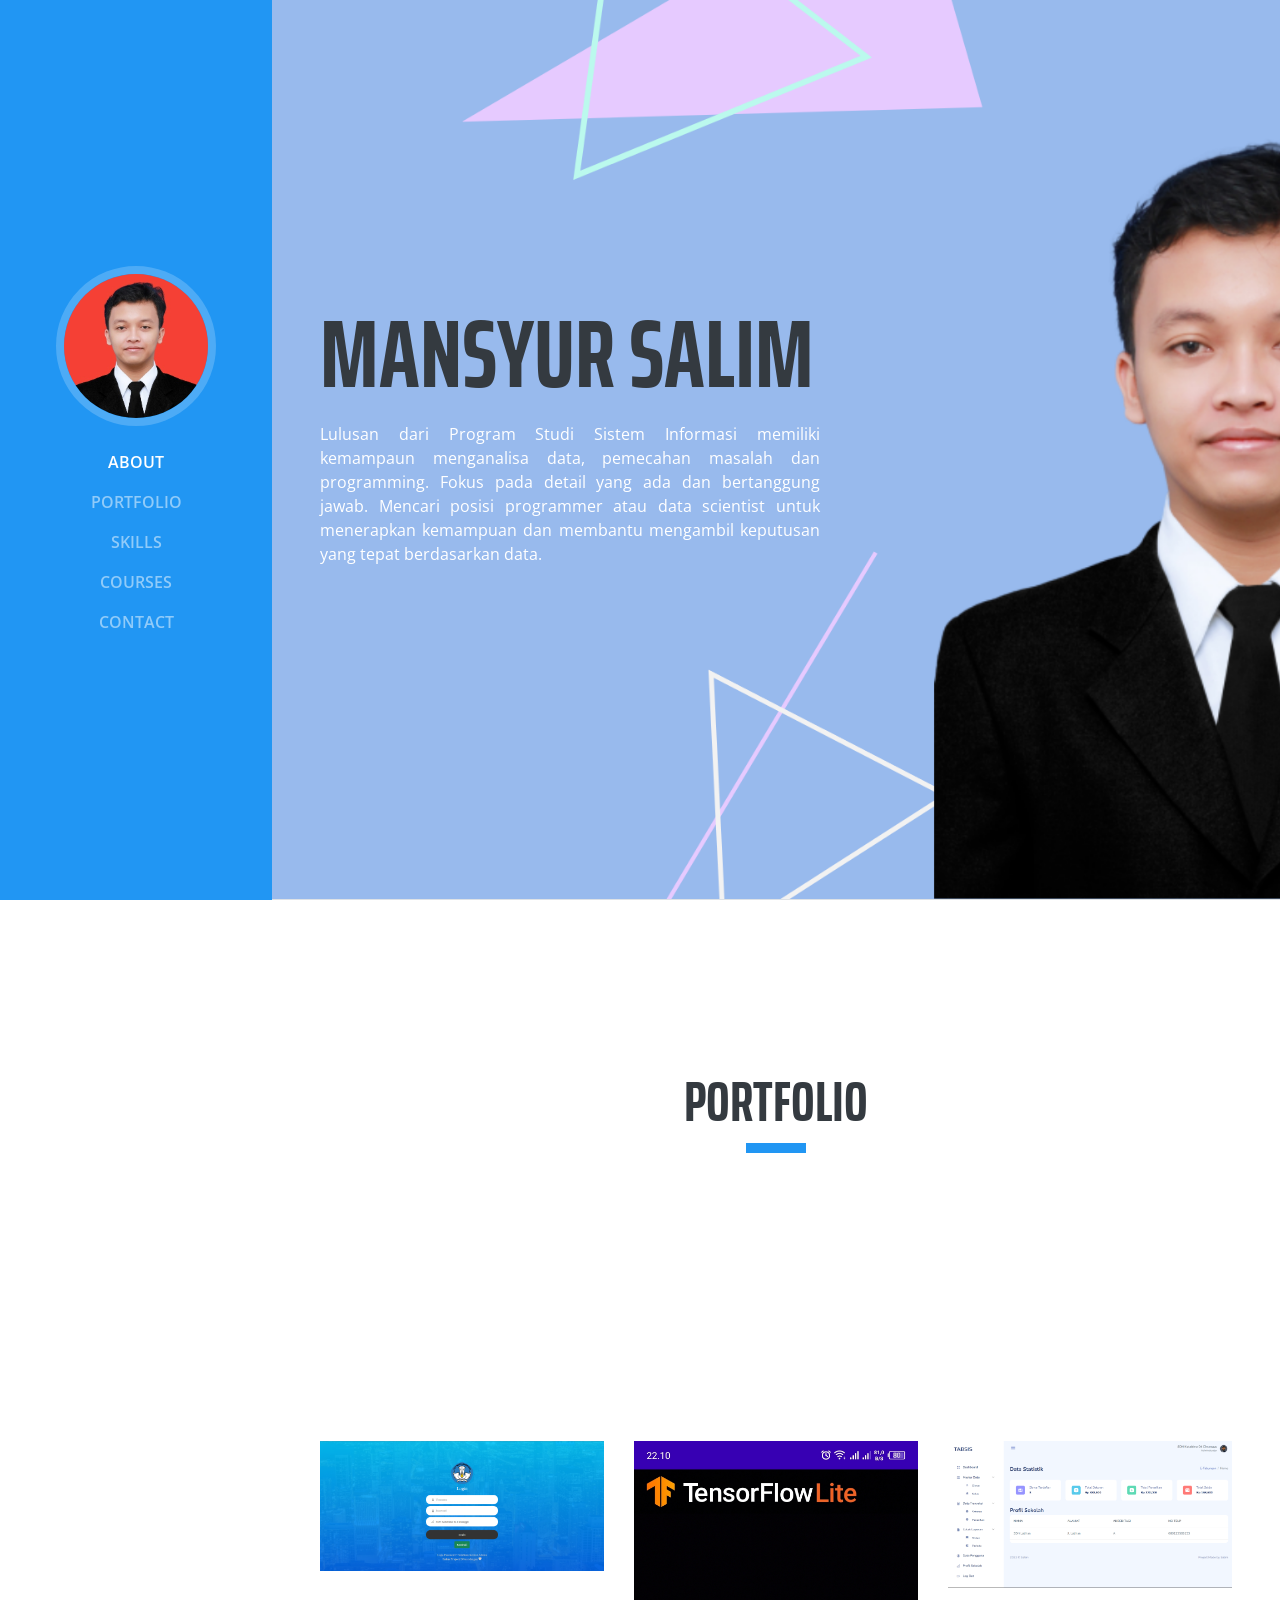
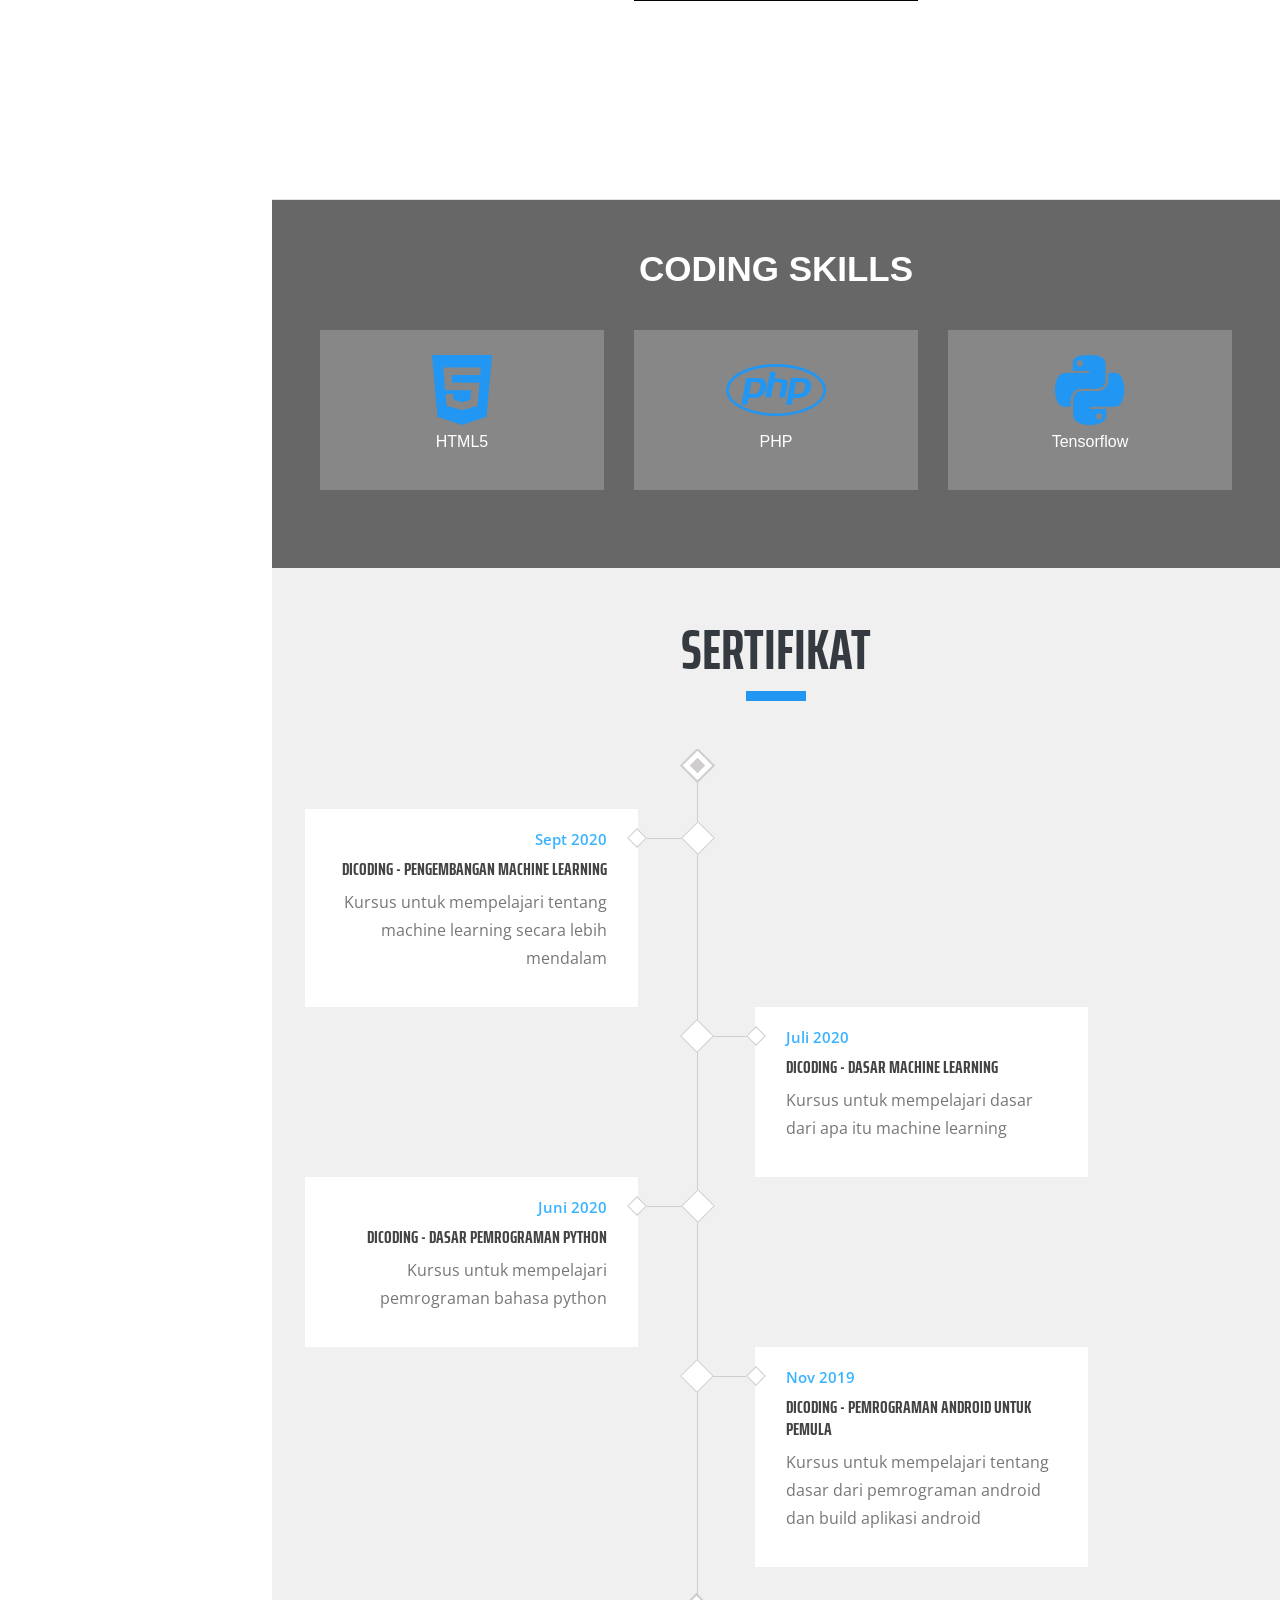
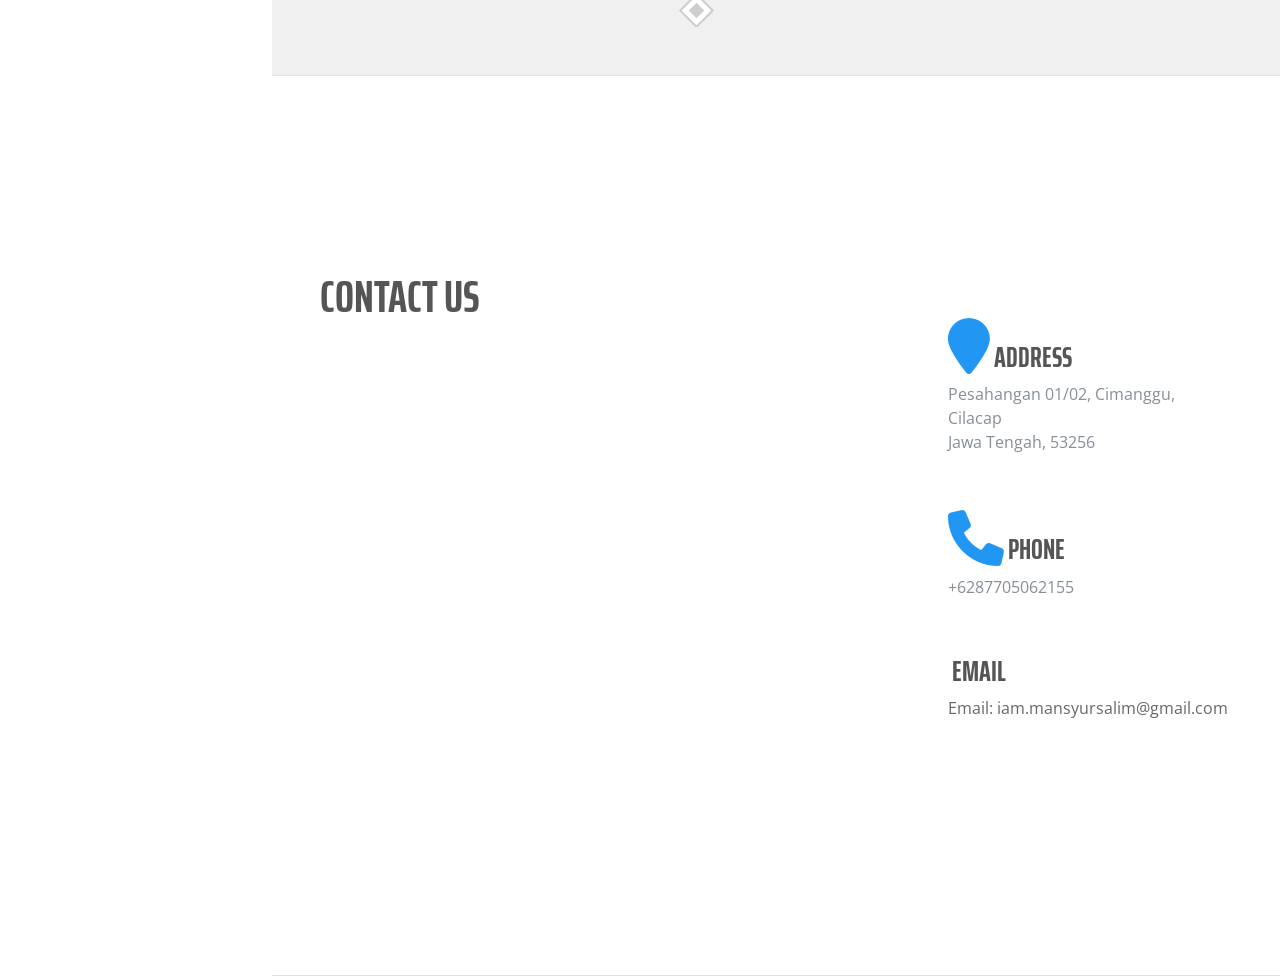
==== commit 36180daf: "add tabsis" ====
--- a/index.html
+++ b/index.html
@@ -107,6 +107,16 @@
             <img class="img-fluid" src="assets/img/klasifikasi/Screenshot_20220427-221025.jpg" alt="">
           </a>
         </div>
+        <div class="col-sm-4 portfolio-item filter marketing">
+          <a class="portfolio-link" href="#portfolioModal3" data-toggle="modal">
+            <div class="caption-port">
+              <div class="caption-port-content">
+                <i class="fa fa-search-plus fa-3x"></i>
+              </div>
+            </div>
+            <img class="img-fluid" src="assets/img/tabsis/tabsis1.png" alt="">
+          </a>
+        </div>
       </div>
     </section>
 
@@ -326,6 +336,52 @@
       </div>
     </div>
   </div>
+  <div class="portfolio-modal modal fade" id="portfolioModal3" tabindex="-1" role="dialog" aria-hidden="true">
+    <div class="modal-dialog" role="document">
+      <div class="modal-content">
+        <div class="close-modal" data-dismiss="modal">
+          <div class="lr">
+            <div class="rl"></div>
+          </div>
+        </div>
+        <div class="container">
+          <div class="row">
+            <div class="modal-body">
+              <div class="title-bar">
+                <div class="col-md-12">
+                  <h2 class="text-center">Our Project</h2>
+                  <div class="heading-border"></div>
+                </div>
+              </div>
+              <div class="row">
+                <div class="col-md-6">
+                  <img class="img-fluid img-centered" src="assets/img/tabsis/tabsis1.png" alt="">
+                </div>
+                <div class="col-md-6">
+                  <p>TABSIS Adalah sistem berbasis website yang dibangun dengan menggunakan PHP native yang bertujuan untuk memudahkan petugas keuangan yang ada di sekolahan atau instansi yang berkaitan dalam mengatur, merekap serta melaporkan keuangan</p>
+                  <ul class="list-inline item-details">
+                    <li>Date:
+                      <strong>
+                        Juni 2021</a>
+                      </strong>
+                    </li>
+                    <li>Sample Photo:
+                      <strong>
+                        <a href="tabsis.html">Galeri</a>
+                      </strong>
+                    </li>
+                  </ul>
+                  <button class="btn btn-general btn-white" type="button" data-dismiss="modal">
+                    <i class="fa fa-times"></i> Close
+                  </button>
+                </div>
+              </div>
+            </div>
+          </div>
+        </div>
+      </div>
+    </div>
+  </div>
 
   <!-- Global javascript -->
   <script src="assets/js/jquery/jquery.min.js"></script>
--- a/assets/css/style.css
+++ b/assets/css/style.css
@@ -1,776 +1 @@
-
-/*GENERAL STYLE*/
-
-body {
-    font-family: 'Open Sans', serif;
-    padding-top: 54px;
-    color: #868e96;
-}
-
-@media (min-width: 992px) {
-    body {
-        padding-top: 0;
-        padding-left: 17rem;
-    }
-}
-
-h1,
-h2,
-h3,
-h4,
-h5,
-h6 {
-    font-family: 'Saira Extra Condensed', serif;
-    font-weight: 700;
-    text-transform: uppercase;
-    color: #343a40;
-}
-
-h1 {
-    font-size: 6rem;
-    line-height: 5.5rem;
-}
-
-h2 {
-    font-size: 3.5rem;
-}
-
-a {
-    color: #2196f3;
-}
-
-a:hover,
-a:focus,
-a:active {
-    color: #0f72c1;
-}
-
-.subheading {
-    text-transform: uppercase;
-    font-weight: 500;
-    font-family: 'Saira Extra Condensed', serif;
-    font-size: 1.35rem;
-}
-
-/*==================================================
-                  SOCIAL-ICON
-====================================================*/
-  .list-social-icons a {
-      color: #495057;
-  }
-
-  .list-social-icons a:hover {
-      color: #2196f3;
-  }
-
-  .list-social-icons a .fa-lg {
-      font-size: 1.75rem;
-  }
-
-  .list-icons {
-      font-size: 3rem;
-  }
-
-  .list-icons .list-inline-item i:hover {
-      color: #2196f3;
-  }
-
-/*==================================================
-                    NAV-BAR
-====================================================*/
-  #sideNav .navbar-nav .nav-item .nav-link {
-      font-weight: 600;
-      text-transform: uppercase;
-  }
-
-  @media (min-width: 992px) {
-      #sideNav {
-          text-align: center;
-          position: fixed;
-          top: 0;
-          left: 0;
-          display: flex;
-          flex-direction: column;
-          width: 17rem;
-          height: 100vh;
-      }
-      #sideNav .navbar-brand {
-          display: flex;
-          margin: auto auto 0;
-          padding: 0.5rem;
-      }
-      #sideNav .navbar-brand .img-profile {
-          max-width: 10rem;
-          max-height: 10rem;
-          border: 0.5rem solid rgba(255, 255, 255, 0.2);
-      }
-      #sideNav .navbar-collapse {
-          display: flex;
-          align-items: flex-start;
-          flex-grow: 0;
-          width: 100%;
-          margin-bottom: auto;
-      }
-      #sideNav .navbar-collapse .navbar-nav {
-          flex-direction: column;
-          width: 100%;
-      }
-      #sideNav .navbar-collapse .navbar-nav .nav-item {
-          display: block;
-      }
-      #sideNav .navbar-collapse .navbar-nav .nav-item .nav-link {
-          display: block;
-      }
-  }
-
-/*==================================================
-                  BUTTON (Generic)
-====================================================*/
-
-.btn-general {
-    background-color: transparent;
-    text-align: center;
-    border-width: 1px;
-    border-radius: 0px;
-    font-size: 16px;
-    padding: 10px 15px;
-    font-weight: 400;
-    text-transform: uppercase;
-}
-
-.btn-white {
-    border-color: #2196f3;
-    background-color: #2196f3;
-    color: #fff;
-}
-
-.btn-white:hover,
-.btn-white:focus {
-    background-color: transparent;
-    color: #2196f3;
-    cursor: pointer;
-}
-
-.btn-green {
-    border-color: #2196f3;
-    color: #2196f3;
-}
-
-.btn-green:hover,
-.btn-green:focus {
-    background-color: #2196f3;
-    color: #fff;
-    cursor: pointer;
-}
-
-/*==================================================
-                  SECTION (Generic)
-====================================================*/
-  .heading-border {
-      width: 60px;
-      height: 10px;
-      background-color: #2196f3;
-      margin: 0 auto 20px auto;
-  }
-
-  section.resume-section {
-      border-bottom: 1px solid #dee2e6;
-      padding-top: 5rem !important;
-      padding-bottom: 5rem !important;
-  }
-
-  section.resume-section .resume-item .resume-date {
-      min-width: none;
-  }
-
-  @media (min-width: 768px) {
-      section.resume-section {
-          min-height: 100vh;
-      }
-      section.resume-section .resume-item .resume-date {
-          min-width: 18rem;
-      }
-  }
-
-  @media (min-width: 992px) {
-      section.resume-section {
-          padding-top: 3rem !important;
-          padding-bottom: 3rem !important;
-      }
-  }
-
-  .bg-primary {
-      background-color: #2196f3 !important;
-  }
-
-  .text-primary {
-      color: #2196f3 !important;
-  }
-
-/*==================================================
-                      ABOUT
-====================================================*/
-  #about {
-      background-image: url(../img/bg.png); 
-      background-size: cover;
-      background-position: center center;
-      background-repeat: no-repeat;
-  }
-
-  #about h1 {
-    /*font-size: 100%;*/
-  }
-
-/*==================================================
-                    EXPERIENCE
-====================================================*/  
-  #experience {
-    background: #f5f5f5;
-  }
-
-  #experience .card h4{
-    font-family: 'Roboto Condensed', sans-serif;
-    text-transform: none;
-    color:#555;
-  }
-
-/*====================================================
-                   PORTFOLIO
-======================================================*/
-
-#portfolio{
-    padding:100px 0;
-} 
-
-.port-head-cont{
-    margin:20px auto 40px auto;
-    text-align: center;
-}
-
-.port-head-cont button{
-    margin:5px 2px;
-}
-
-#portfolio .portfolio-item {
-    right: 0;
-    margin: 0 0 15px;
-}
-
-#portfolio .portfolio-item .portfolio-link {
-    position: relative;
-    display: block;
-    max-width: 400px;
-    margin: 0 auto;
-    cursor: pointer;
-}
-
-#portfolio .portfolio-item .portfolio-link .caption-port {
-    position: absolute;
-    width: 100%;
-    height: 100%;
-    -webkit-transition: all ease 0.5s;
-    -moz-transition: all ease 0.5s;
-    transition: all ease 0.5s;
-    opacity: 0;
-    background: rgba(54, 160, 245, 0.73);
-}
-
-#portfolio .portfolio-item .portfolio-link .caption-port:hover {
-    opacity: 1;
-}
-
-#portfolio .portfolio-item .portfolio-link .caption-port .caption-port-content {
-    font-size: 20px;
-    position: absolute;
-    top: 50%;
-    width: 100%;
-    height: 20px;
-    margin-top: -12px;
-    text-align: center;
-    color: white;
-}
-
-#portfolio .portfolio-item .portfolio-link .caption-port .caption-port-content i {
-    margin-top: -12px;
-}
-
-#portfolio .portfolio-item .portfolio-link .caption-port .caption-port-content h3,
-#portfolio .portfolio-item .portfolio-link .caption-port .caption-port-content h4 {
-    margin: 0;
-}
-
-#portfolio * {
-    z-index: 2;
-}
-
-@media (min-width: 767px) {
-    #portfolio .portfolio-item {
-        margin: 0 0 30px;
-    }
-}
-
-.portfolio-modal .modal-dialog {
-    max-width: 100%;
-    min-height: 100%;
-    margin: 0;
-    padding: 0;
-    text-align: left;
-    border: none;
-    border-radius: 0;
-    background-clip: border-box;
-    -webkit-box-shadow: none;
-    box-shadow: none;
-}
-
-.portfolio-modal .title-bar {
-    padding: 0 0 50px 0;
-}
-
-.portfolio-modal .title-bar h1{
-    visibility: initial;
-    animation-name: initial;
-}
-
-.portfolio-modal .modal-dialog .modal-content {
-    padding: 10px 0 100px 0;
-    border: 0;
-    border-radius: 0;
-} 
-
-.portfolio-modal .modal-dialog .modal-content img {
-    margin-bottom: 30px;
-}
-
-.portfolio-modal .modal-dialog .modal-content .item-details {
-    margin: 30px 0;
-}
- 
-.portfolio-modal .close-modal {
-    position: absolute;
-    top: 25px;
-    right: 25px;
-    width: 75px;
-    height: 75px;
-    cursor: pointer;
-    background-color: transparent;
-}
-
-.portfolio-modal .close-modal:hover {
-    opacity: 0.3;
-}
-
-.portfolio-modal .close-modal .lr {
-    /* Safari and Chrome */
-    z-index: 1051;
-    width: 1px;
-    height: 75px;
-    margin-left: 35px;
-    /* IE 9 */
-    -webkit-transform: rotate(45deg);
-    -ms-transform: rotate(45deg);
-    transform: rotate(45deg);
-    background-color: #2C3E50;
-}
-
-.portfolio-modal .close-modal .lr .rl {
-    /* Safari and Chrome */
-    z-index: 1052;
-    width: 1px;
-    height: 75px;
-    /* IE 9 */
-    -webkit-transform: rotate(90deg);
-    -ms-transform: rotate(90deg);
-    transform: rotate(90deg);
-    background-color: #2C3E50;
-}
-
-.portfolio-modal .modal-backdrop {
-    display: none;
-    opacity: 0;
-}
-
-@media (max-width: 850px){
-    .portfolio-modal .close-modal{
-        display: none;
-    }
-}  
-
-/*====================================================
-                      SKILLS
-======================================================*/
-
-#skills {
-    background-image: url("../img/bg-stats.jpg");
-    background-size: cover;
-    background-position: center center;
-    background-repeat: no-repeat;
-}
-
-.skill-cover {
-    background-color: rgba(31, 31, 31, 0.68); 
-}
-
-.skill-cover h3{
-  font-family: "hind", sans-serif;
-  font-size: 35px;
-  margin-bottom: 40px;
-}
-
-.skill-item {
-    padding: 20px 0;
-    margin-bottom: 30px;
-    background: rgba(144, 144, 144, 0.78);
-}
-
-.skill-item i {
-    color: #2196f3;
-}
-
-.skill-item h2 {
-    color: #fff;
-    font-size: "hind", sans-serif;
-    font-size: 35px;
-    font-weight: 700;
-    margin-top: 15px;
-    margin-bottom: 1px;
-}
-
-.skill-item p {
-    color: #fff;
-    font-family: "hind", sans-serif;
-    /*text-transform: uppercase;*/
-    font-weight: 300;
-    margin-top: 0;
-}
-
-/*====================================================
-                      AWARD
-======================================================*/
- 
-#awards {
-    background: #f0f0f0;
-}
-
-#award-box {
-    overflow: hidden;
-    position: relative;
-    padding: 60px 0;
-}
-
-#award-box:before {
-    content: "";
-    width: 1px;
-    height: 100%;
-    background: #cfcdcd;
-    position: absolute;
-    top: 0;
-    left: 50%;
-}
-
-#award-box .award {
-    width: 50%;
-    clear: both;
-    position: relative;
-}
-
-#award-box .award:before,
-#award-box .award:after {
-    content: "";
-    display: block;
-    clear: both;
-}
-
-#award-box .award:first-child:before,
-#award-box .award:last-child:before {
-    content: "";
-    width: 11px;
-    height: 11px;
-    background: #cfcdcd;
-    box-sizing: content-box;
-    border: 5px solid #fff;
-    box-shadow: 0 0 0 2px #cfcdcd;
-    position: absolute;
-    top: -54px;
-    right: -11px;
-    transform: rotate(45deg);
-}
-
-#award-box .award:last-child:before {
-    top: auto;
-    bottom: -54px;
-}
-
-#award-box .award:last-child:nth-child(even):before {
-    right: auto;
-    left: -11px;
-}
-
-#award-box .award-icon {
-    width: 24px;
-    height: 24px;
-    background: #fff;
-    border: 1px solid #cfcdcd;
-    position: absolute;
-    top: 17px;
-    right: -13px;
-    z-index: 1;
-    transform: rotate(45deg);
-}
-
-#award-box .award-icon:before {
-    content: "";
-    display: block;
-    width: 15px;
-    height: 15px;
-    background: #fff;
-    position: absolute;
-    top: 50%;
-    left: 50%;
-    transform: translate(-50%, -50%);
-    transition: background-color 0.2s ease 0s;
-}
-
-#award-box .award:hover .award-icon:before {
-    background: #39b3ff;
-}
-
-#award-box .award-content {
-    width: 85%;
-    padding: 18px 30px;
-    background: #fff;
-    text-align: right;
-    float: left;
-    border: 1px solid transparent;
-    position: relative;
-    transition: all 0.3s ease 0s;
-}
-
-#award-box .award:hover .award-content {
-    border: 1px solid #cfcdcd;
-}
-
-#award-box .award-content:before {
-    content: "";
-    display: block;
-    width: 14px;
-    height: 14px;
-    background: #fff;
-    border: 1px solid #cfcdcd;
-    position: absolute;
-    top: 21px;
-    right: -7.3px;
-    transform: rotate(45deg);
-    transition: all 0.2s ease 0s;
-}
-
-#award-box .award:hover .award-content:before {
-    background: #39b3ff;
-    border-color: #39b3ff;
-}
-
-#award-box .award-content:after {
-    content: "";
-    width: 11%;
-    height: 1px;
-    background: #cfcdcd;
-    position: absolute;
-    top: 28px;
-    right: -14%;
-}
-
-#award-box .date {
-    display: block;
-    font-size: 15px;
-    font-weight: 600;
-    color: #39b3ff;
-    margin: 0 0 8px;
-    transition: all 0.3s ease 0s;
-}
-
-#award-box .award:hover .date {
-    color: #444;
-}
-
-#award-box .title {
-    font-size: 18px;
-    color: #444;
-    margin-top: 0;
-    transition: all 0.3s ease 0s;
-}
-
-#award-box .award:hover .title {
-    color: #39b3ff;
-}
-
-#award-box .description {
-    font-size: 16px;
-    color: #777;
-    line-height: 28px;
-    margin-top: 8px;
-}
-
-#award-box .award:nth-child(2n),
-#award-box .award:nth-child(2n) .award-content {
-    float: right;
-    text-align: left;
-}
-
-#award-box .award:nth-child(2n) .award-icon {
-    right: 0;
-    left: -12px;
-}
-
-#award-box .award:nth-child(2n) .award-content:before {
-    left: -7.3px;
-}
-
-#award-box .award:nth-child(2n) .award-content:after {
-    left: -14%;
-}
- 
-@media only screen and (max-width: 767px) {
-    #award-box {
-        padding-left: 20px;
-    }
-    #award-box:before {
-        left: 20px;
-    }
-    #award-box .award {
-        width: 100%;
-    }
-    #award-box .award,
-    #award-box .award-content {
-        float: right;
-        padding:5px;
-        text-align: left;
-    }
-    #award-box .award:first-child:before,
-    #award-box .award:last-child:nth-child(odd):before {
-        right: auto;
-        left: -11px;
-    }
-    #award-box .award-icon {
-        right: 0;
-        left: -12px;
-    }
-    #award-box .award-content:before {
-        left: -7.3px;
-    }
-    #award-box .award-content:after {
-        left: -14%;
-    }
-}
-
-/*====================================================
-                   CONTACT
-======================================================*/
-
-#contact{
-  padding: 50px 0;
-}
-
-#contact .contact-cont h3{
-  color:#555;
-  font-size: 45px;
-}
-
-#contact .contact-cont p{
-  padding-right: 20px;
-  font-size: 15px;
-}
-
-#contact .contact-cont2 address,
-#contact .contact-cont2 address a{
-  color:#666;
-}
- 
-.con-form input {
-    border-color: #ccc;
-    border-radius: 0;
-    color: #717171;
-    margin-top: 30px; 
-}
-
-.con-form textarea {
-    width: 100%; 
-    height: 200px;
-    margin:30px 0;
-    border-color: #ccc;
-    border-radius: 0;
-    color: #717171;
-}
-
-.contact-side-desc{
-    padding-top: 40px;
-} 
-
-.contact-box-desc h3{
-  color:#555;
-}
-
-.contact-box-desc h3 i{
-  color: #2196f3;
-}
-
-.social-icon-f li{
-  display: inline-block;
-}
-
-.social-icon-f li i{
-  height: 35px;
-  width:35px;
-  line-height: 35px;
-  border:2px solid #2196f3;
-  text-align: center;
-  margin-right: 10px;
-  border-radius: 50%;
-}  
-
-@media(max-width: 767px){
-    #contact-p2 .con-form input{
-        margin-bottom: 30px;
-    }
-    .con-form textarea {
-        width: 100%; 
-        height: 200px;
-        margin:10px 0 30px 0;
-        border-color: #ccc;
-        border-radius: 0;
-        color: #717171;
-    }
-
-    .contact-box-desc{
-        text-align: center;
-    }
-
-    #contact .social-icon-f{
-        text-align: center;
-    }
-}
-
-@media (max-width: 575px){
-    #contact .social-icon-f{
-            text-align: center;
-    }    
-}
-
-@media (max-width: 420px){
-    #contact .social-icon-f{
-            text-align: center;
-    }    
-}
- 
-.map-responsive{
-    overflow:hidden;
-    padding-bottom:50%;
-    position:relative;
-    height:0;
-}
-
-.map-responsive iframe{
-    left:0;
-    top:0;
-    height:100%;
-    width:100%;
-    position:absolute;
-}+body{font-family:'Open Sans',serif;padding-top:54px;color:#868e96}@media (min-width:992px){body{padding-top:0;padding-left:17rem}}h1,h2,h3,h4,h5,h6{font-family:'Saira Extra Condensed',serif;font-weight:700;text-transform:uppercase;color:#343a40}h1{font-size:6rem;line-height:5.5rem}h2{font-size:3.5rem}a{color:#2196f3}a:hover,a:focus,a:active{color:#0f72c1}.subheading{text-transform:uppercase;font-weight:500;font-family:'Saira Extra Condensed',serif;font-size:1.35rem}.list-social-icons a{color:#495057}.list-social-icons a:hover{color:#2196f3}.list-social-icons a .fa-lg{font-size:1.75rem}.list-icons{font-size:3rem}.list-icons .list-inline-item i:hover{color:#2196f3}#sideNav .navbar-nav .nav-item .nav-link{font-weight:600;text-transform:uppercase}@media (min-width:992px){#sideNav{text-align:center;position:fixed;top:0;left:0;display:flex;flex-direction:column;width:17rem;height:100vh}#sideNav .navbar-brand{display:flex;margin:auto auto 0;padding:.5rem}#sideNav .navbar-brand .img-profile{max-width:10rem;max-height:10rem;border:.5rem solid rgba(255,255,255,.2)}#sideNav .navbar-collapse{display:flex;align-items:flex-start;flex-grow:0;width:100%;margin-bottom:auto}#sideNav .navbar-collapse .navbar-nav{flex-direction:column;width:100%}#sideNav .navbar-collapse .navbar-nav .nav-item{display:block}#sideNav .navbar-collapse .navbar-nav .nav-item .nav-link{display:block}}.btn-general{background-color:transparent;text-align:center;border-width:1px;border-radius:0;font-size:16px;padding:10px 15px;font-weight:400;text-transform:uppercase}.btn-white{border-color:#2196f3;background-color:#2196f3;color:#fff}.btn-white:hover,.btn-white:focus{background-color:transparent;color:#2196f3;cursor:pointer}.btn-green{border-color:#2196f3;color:#2196f3}.btn-green:hover,.btn-green:focus{background-color:#2196f3;color:#fff;cursor:pointer}.heading-border{width:60px;height:10px;background-color:#2196f3;margin:0 auto 20px auto}section.resume-section{border-bottom:1px solid #dee2e6;padding-top:5rem!important;padding-bottom:5rem!important}section.resume-section .resume-item .resume-date{min-width:none}@media (min-width:768px){section.resume-section{min-height:100vh}section.resume-section .resume-item .resume-date{min-width:18rem}}@media (min-width:992px){section.resume-section{padding-top:3rem!important;padding-bottom:3rem!important}}.bg-primary{background-color:#2196f3!important}.text-primary{color:#2196f3!important}#about{background-image:url(../img/bg.png);background-size:cover;background-position:center center;background-repeat:no-repeat}#experience{background:#f5f5f5}#experience .card h4{font-family:'Roboto Condensed',sans-serif;text-transform:none;color:#555}#portfolio{padding:100px 0}.port-head-cont{margin:20px auto 40px auto;text-align:center}.port-head-cont button{margin:5px 2px}#portfolio .portfolio-item{right:0;margin:0 0 15px}#portfolio .portfolio-item .portfolio-link{position:relative;display:block;max-width:400px;margin:0 auto;cursor:pointer}#portfolio .portfolio-item .portfolio-link .caption-port{position:absolute;width:100%;height:100%;-webkit-transition:all ease 0.5s;-moz-transition:all ease 0.5s;transition:all ease 0.5s;opacity:0;background:rgba(54,160,245,.73)}#portfolio .portfolio-item .portfolio-link .caption-port:hover{opacity:1}#portfolio .portfolio-item .portfolio-link .caption-port .caption-port-content{font-size:20px;position:absolute;top:50%;width:100%;height:20px;margin-top:-12px;text-align:center;color:#fff}#portfolio .portfolio-item .portfolio-link .caption-port .caption-port-content i{margin-top:-12px}#portfolio .portfolio-item .portfolio-link .caption-port .caption-port-content h3,#portfolio .portfolio-item .portfolio-link .caption-port .caption-port-content h4{margin:0}#portfolio *{z-index:2}@media (min-width:767px){#portfolio .portfolio-item{margin:0 0 30px}}.portfolio-modal .modal-dialog{max-width:100%;min-height:100%;margin:0;padding:0;text-align:left;border:none;border-radius:0;background-clip:border-box;-webkit-box-shadow:none;box-shadow:none}.portfolio-modal .title-bar{padding:0 0 50px 0}.portfolio-modal .title-bar h1{visibility:initial;animation-name:initial}.portfolio-modal .modal-dialog .modal-content{padding:10px 0 100px 0;border:0;border-radius:0}.portfolio-modal .modal-dialog .modal-content img{margin-bottom:30px}.portfolio-modal .modal-dialog .modal-content .item-details{margin:30px 0}.portfolio-modal .close-modal{position:absolute;top:25px;right:25px;width:75px;height:75px;cursor:pointer;background-color:transparent}.portfolio-modal .close-modal:hover{opacity:.3}.portfolio-modal .close-modal .lr{z-index:1051;width:1px;height:75px;margin-left:35px;-webkit-transform:rotate(45deg);-ms-transform:rotate(45deg);transform:rotate(45deg);background-color:#2C3E50}.portfolio-modal .close-modal .lr .rl{z-index:1052;width:1px;height:75px;-webkit-transform:rotate(90deg);-ms-transform:rotate(90deg);transform:rotate(90deg);background-color:#2C3E50}.portfolio-modal .modal-backdrop{display:none;opacity:0}@media (max-width:850px){.portfolio-modal .close-modal{display:none}}#skills{background-image:url(../img/bg-stats.jpg);background-size:cover;background-position:center center;background-repeat:no-repeat}.skill-cover{background-color:rgba(31,31,31,.68)}.skill-cover h3{font-family:"hind",sans-serif;font-size:35px;margin-bottom:40px}.skill-item{padding:20px 0;margin-bottom:30px;background:rgba(144,144,144,.78)}.skill-item i{color:#2196f3}.skill-item h2{color:#fff;font-size:"hind",sans-serif;font-size:35px;font-weight:700;margin-top:15px;margin-bottom:1px}.skill-item p{color:#fff;font-family:"hind",sans-serif;font-weight:300;margin-top:0}#awards{background:#f0f0f0}#award-box{overflow:hidden;position:relative;padding:60px 0}#award-box:before{content:"";width:1px;height:100%;background:#cfcdcd;position:absolute;top:0;left:50%}#award-box .award{width:50%;clear:both;position:relative}#award-box .award:before,#award-box .award:after{content:"";display:block;clear:both}#award-box .award:first-child:before,#award-box .award:last-child:before{content:"";width:11px;height:11px;background:#cfcdcd;box-sizing:content-box;border:5px solid #fff;box-shadow:0 0 0 2px #cfcdcd;position:absolute;top:-54px;right:-11px;transform:rotate(45deg)}#award-box .award:last-child:before{top:auto;bottom:-54px}#award-box .award:last-child:nth-child(even):before{right:auto;left:-11px}#award-box .award-icon{width:24px;height:24px;background:#fff;border:1px solid #cfcdcd;position:absolute;top:17px;right:-13px;z-index:1;transform:rotate(45deg)}#award-box .award-icon:before{content:"";display:block;width:15px;height:15px;background:#fff;position:absolute;top:50%;left:50%;transform:translate(-50%,-50%);transition:background-color 0.2s ease 0s}#award-box .award:hover .award-icon:before{background:#39b3ff}#award-box .award-content{width:85%;padding:18px 30px;background:#fff;text-align:right;float:left;border:1px solid transparent;position:relative;transition:all 0.3s ease 0s}#award-box .award:hover .award-content{border:1px solid #cfcdcd}#award-box .award-content:before{content:"";display:block;width:14px;height:14px;background:#fff;border:1px solid #cfcdcd;position:absolute;top:21px;right:-7.3px;transform:rotate(45deg);transition:all 0.2s ease 0s}#award-box .award:hover .award-content:before{background:#39b3ff;border-color:#39b3ff}#award-box .award-content:after{content:"";width:11%;height:1px;background:#cfcdcd;position:absolute;top:28px;right:-14%}#award-box .date{display:block;font-size:15px;font-weight:600;color:#39b3ff;margin:0 0 8px;transition:all 0.3s ease 0s}#award-box .award:hover .date{color:#444}#award-box .title{font-size:18px;color:#444;margin-top:0;transition:all 0.3s ease 0s}#award-box .award:hover .title{color:#39b3ff}#award-box .description{font-size:16px;color:#777;line-height:28px;margin-top:8px}#award-box .award:nth-child(2n),#award-box .award:nth-child(2n) .award-content{float:right;text-align:left}#award-box .award:nth-child(2n) .award-icon{right:0;left:-12px}#award-box .award:nth-child(2n) .award-content:before{left:-7.3px}#award-box .award:nth-child(2n) .award-content:after{left:-14%}@media only screen and (max-width:767px){#award-box{padding-left:20px}#award-box:before{left:20px}#award-box .award{width:100%}#award-box .award,#award-box .award-content{float:right;padding:5px;text-align:left}#award-box .award:first-child:before,#award-box .award:last-child:nth-child(odd):before{right:auto;left:-11px}#award-box .award-icon{right:0;left:-12px}#award-box .award-content:before{left:-7.3px}#award-box .award-content:after{left:-14%}}#contact{padding:50px 0}#contact .contact-cont h3{color:#555;font-size:45px}#contact .contact-cont p{padding-right:20px;font-size:15px}#contact .contact-cont2 address,#contact .contact-cont2 address a{color:#666}.con-form input{border-color:#ccc;border-radius:0;color:#717171;margin-top:30px}.con-form textarea{width:100%;height:200px;margin:30px 0;border-color:#ccc;border-radius:0;color:#717171}.contact-side-desc{padding-top:40px}.contact-box-desc h3{color:#555}.contact-box-desc h3 i{color:#2196f3}.social-icon-f li{display:inline-block}.social-icon-f li i{height:35px;width:35px;line-height:35px;border:2px solid #2196f3;text-align:center;margin-right:10px;border-radius:50%}@media(max-width:767px){#contact-p2 .con-form input{margin-bottom:30px}.con-form textarea{width:100%;height:200px;margin:10px 0 30px 0;border-color:#ccc;border-radius:0;color:#717171}.contact-box-desc{text-align:center}#contact .social-icon-f{text-align:center}}@media (max-width:575px){#contact .social-icon-f{text-align:center}}@media (max-width:420px){#contact .social-icon-f{text-align:center}}.map-responsive{overflow:hidden;padding-bottom:50%;position:relative;height:0}.map-responsive iframe{left:0;top:0;height:100%;width:100%;position:absolute}
